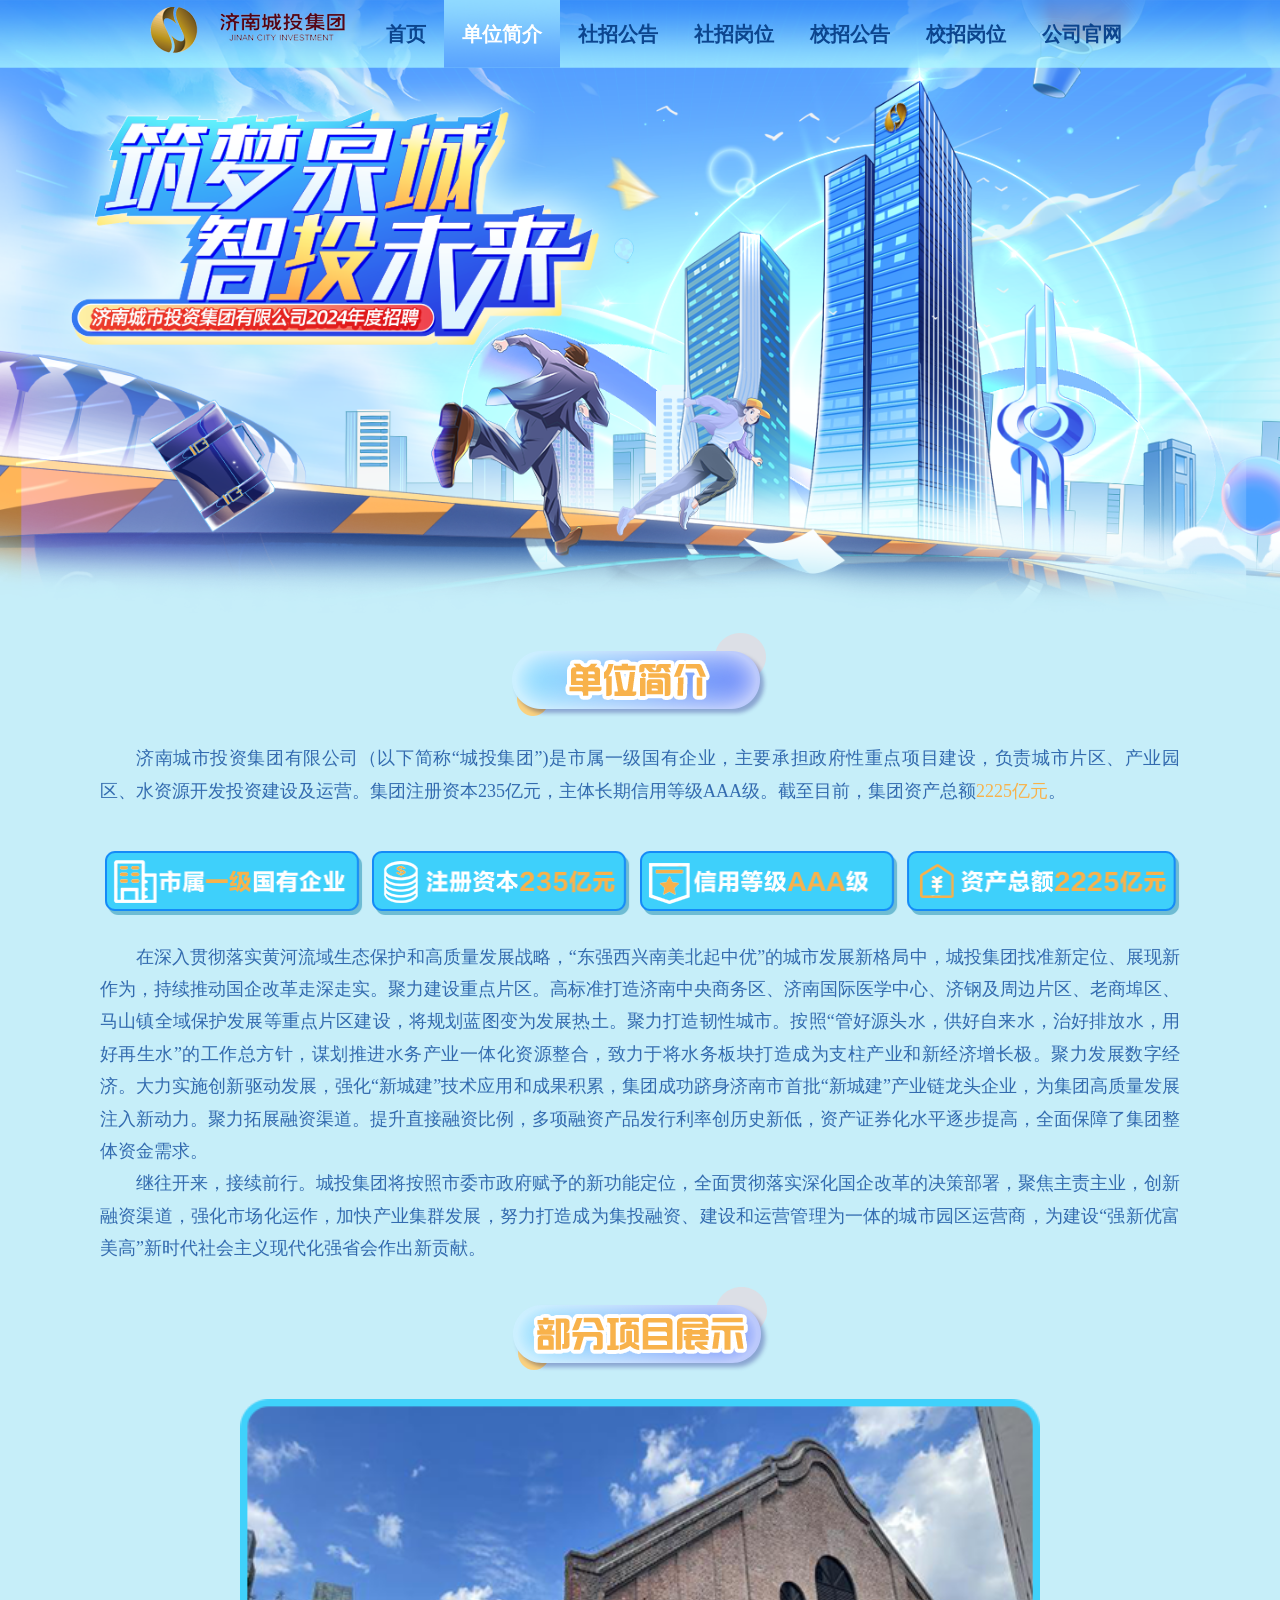
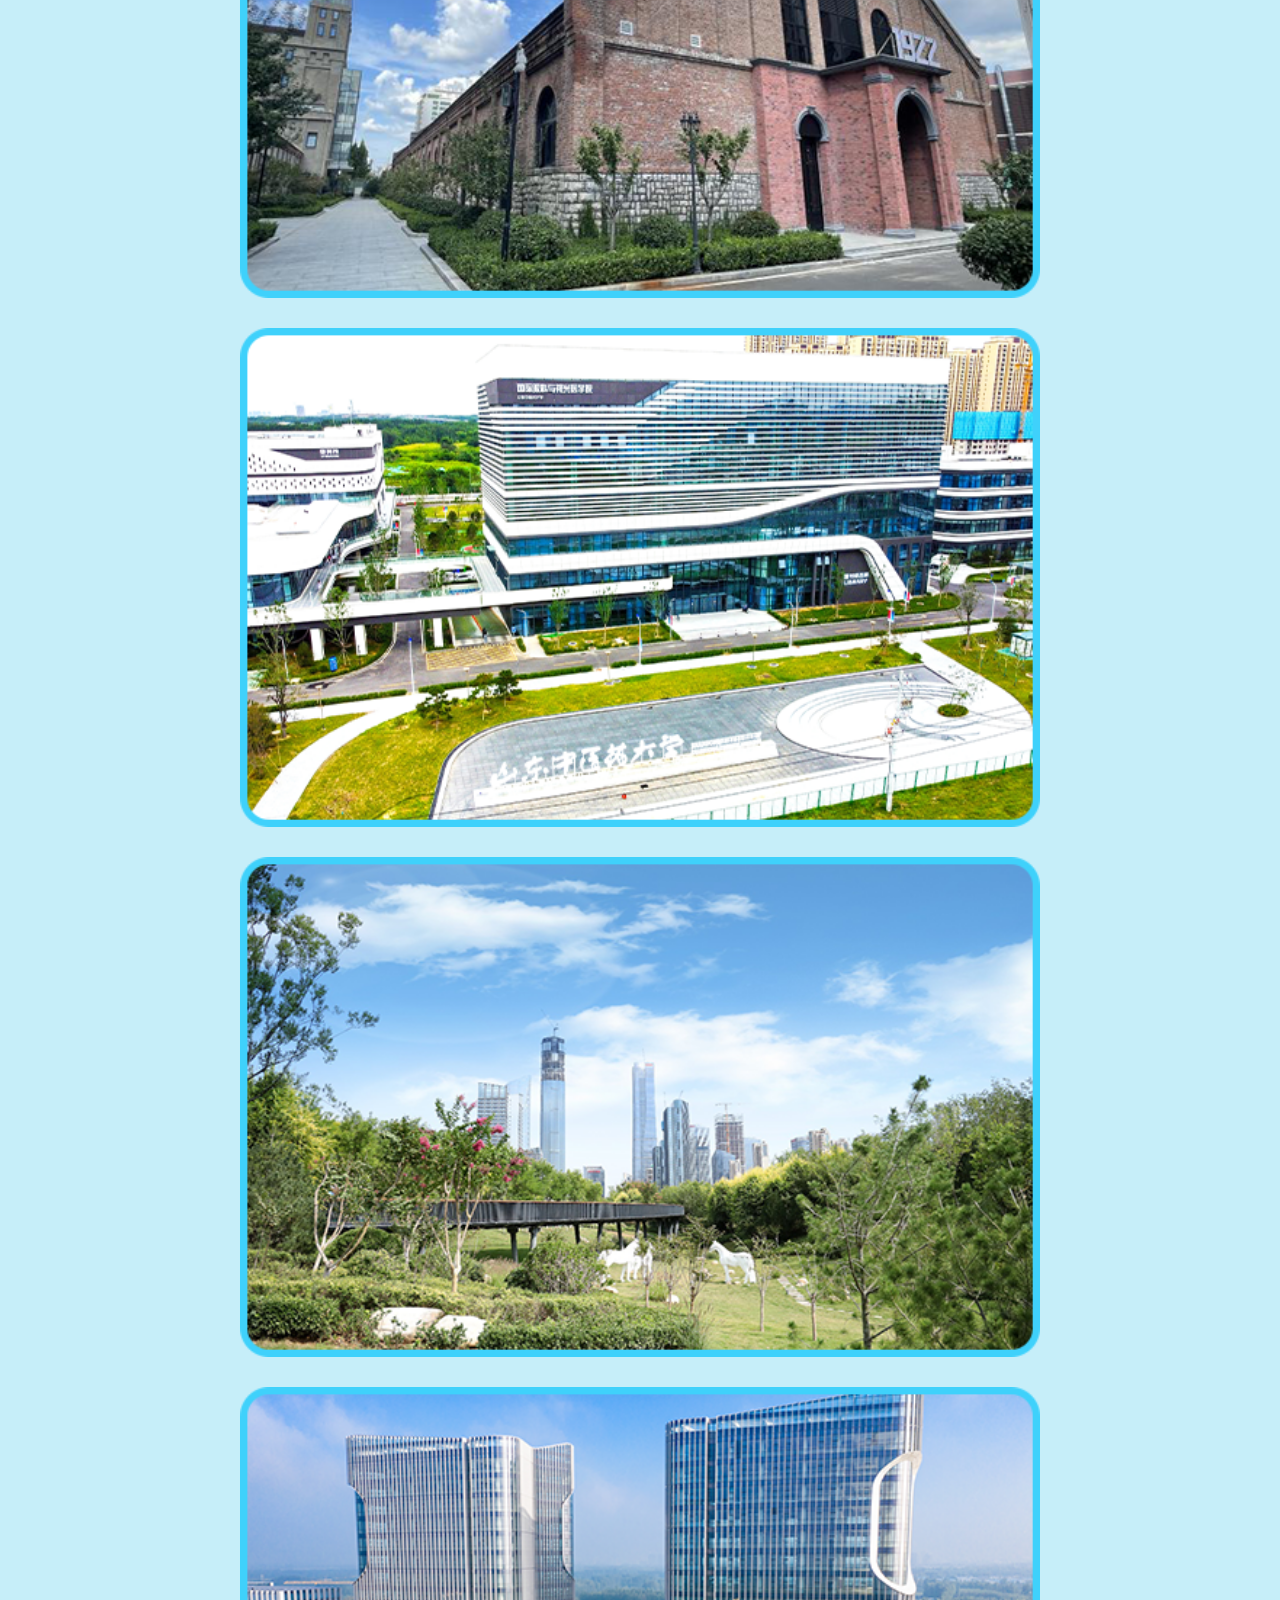
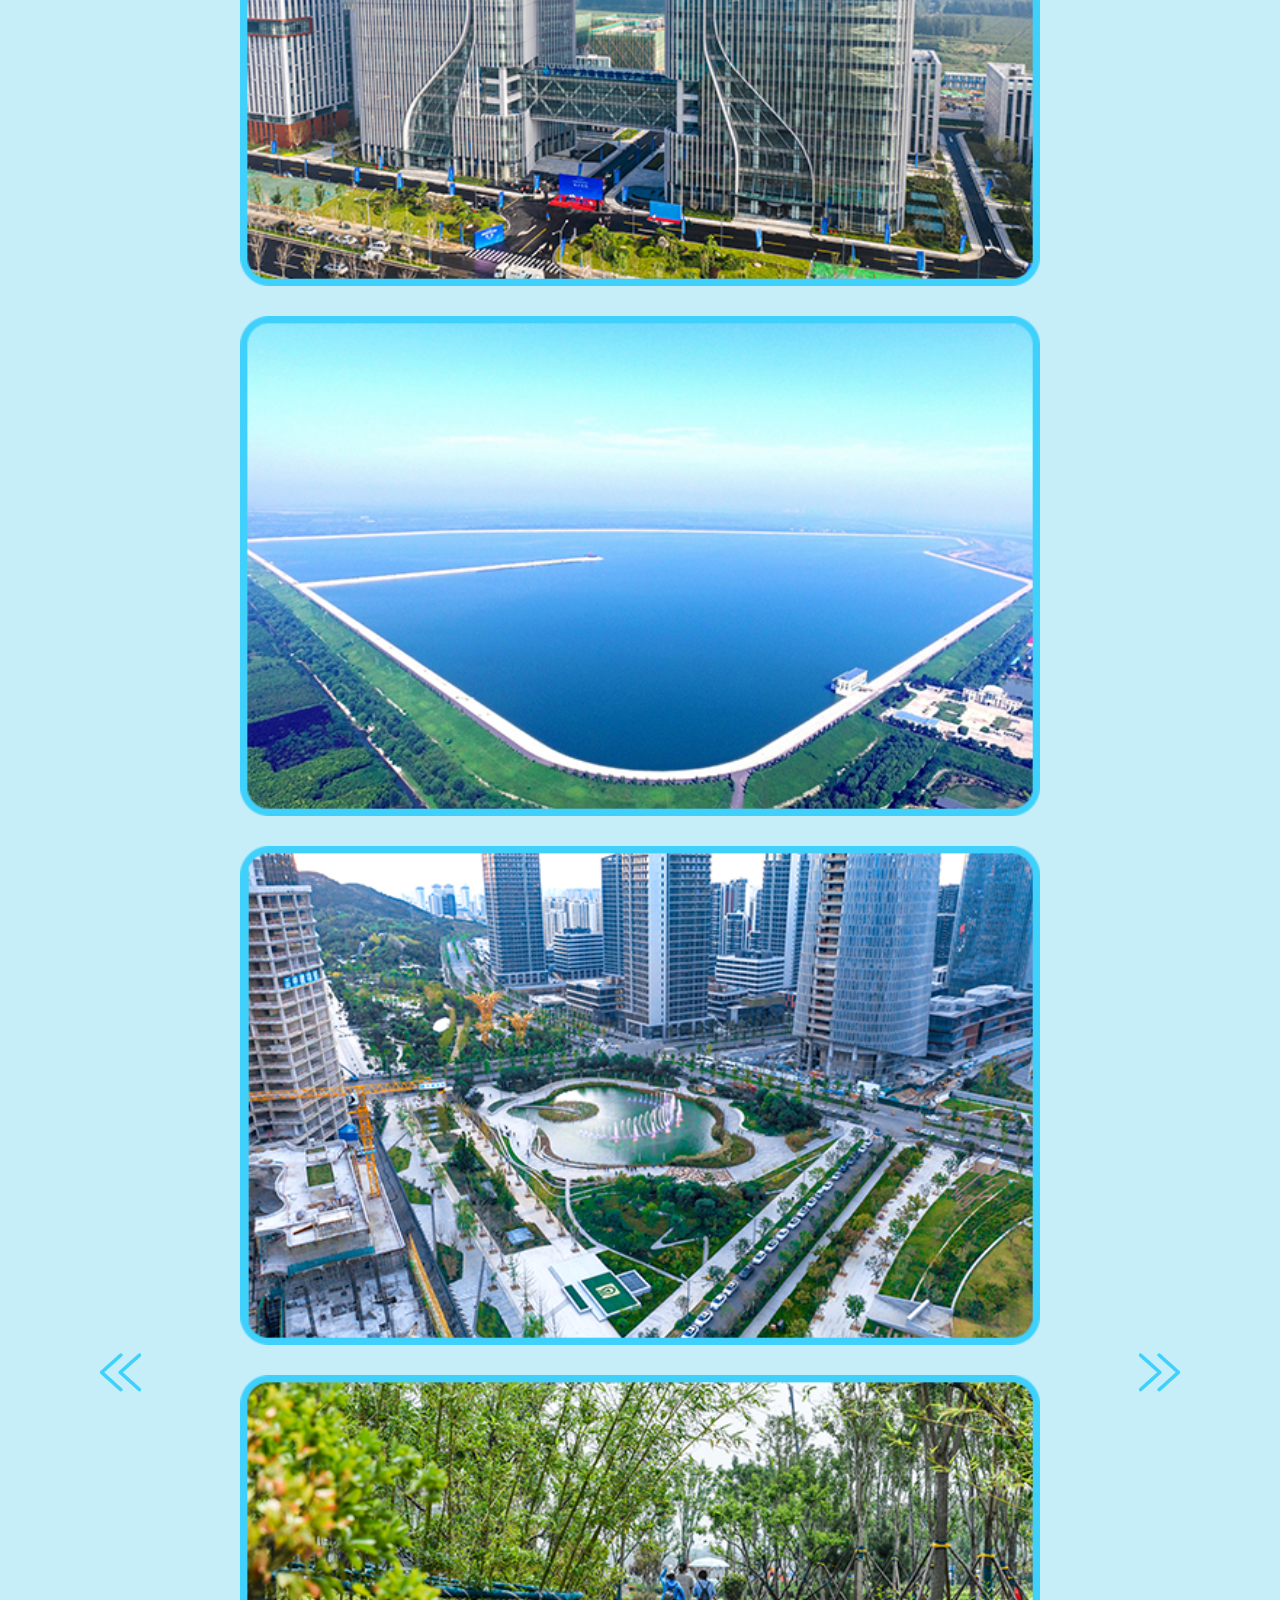
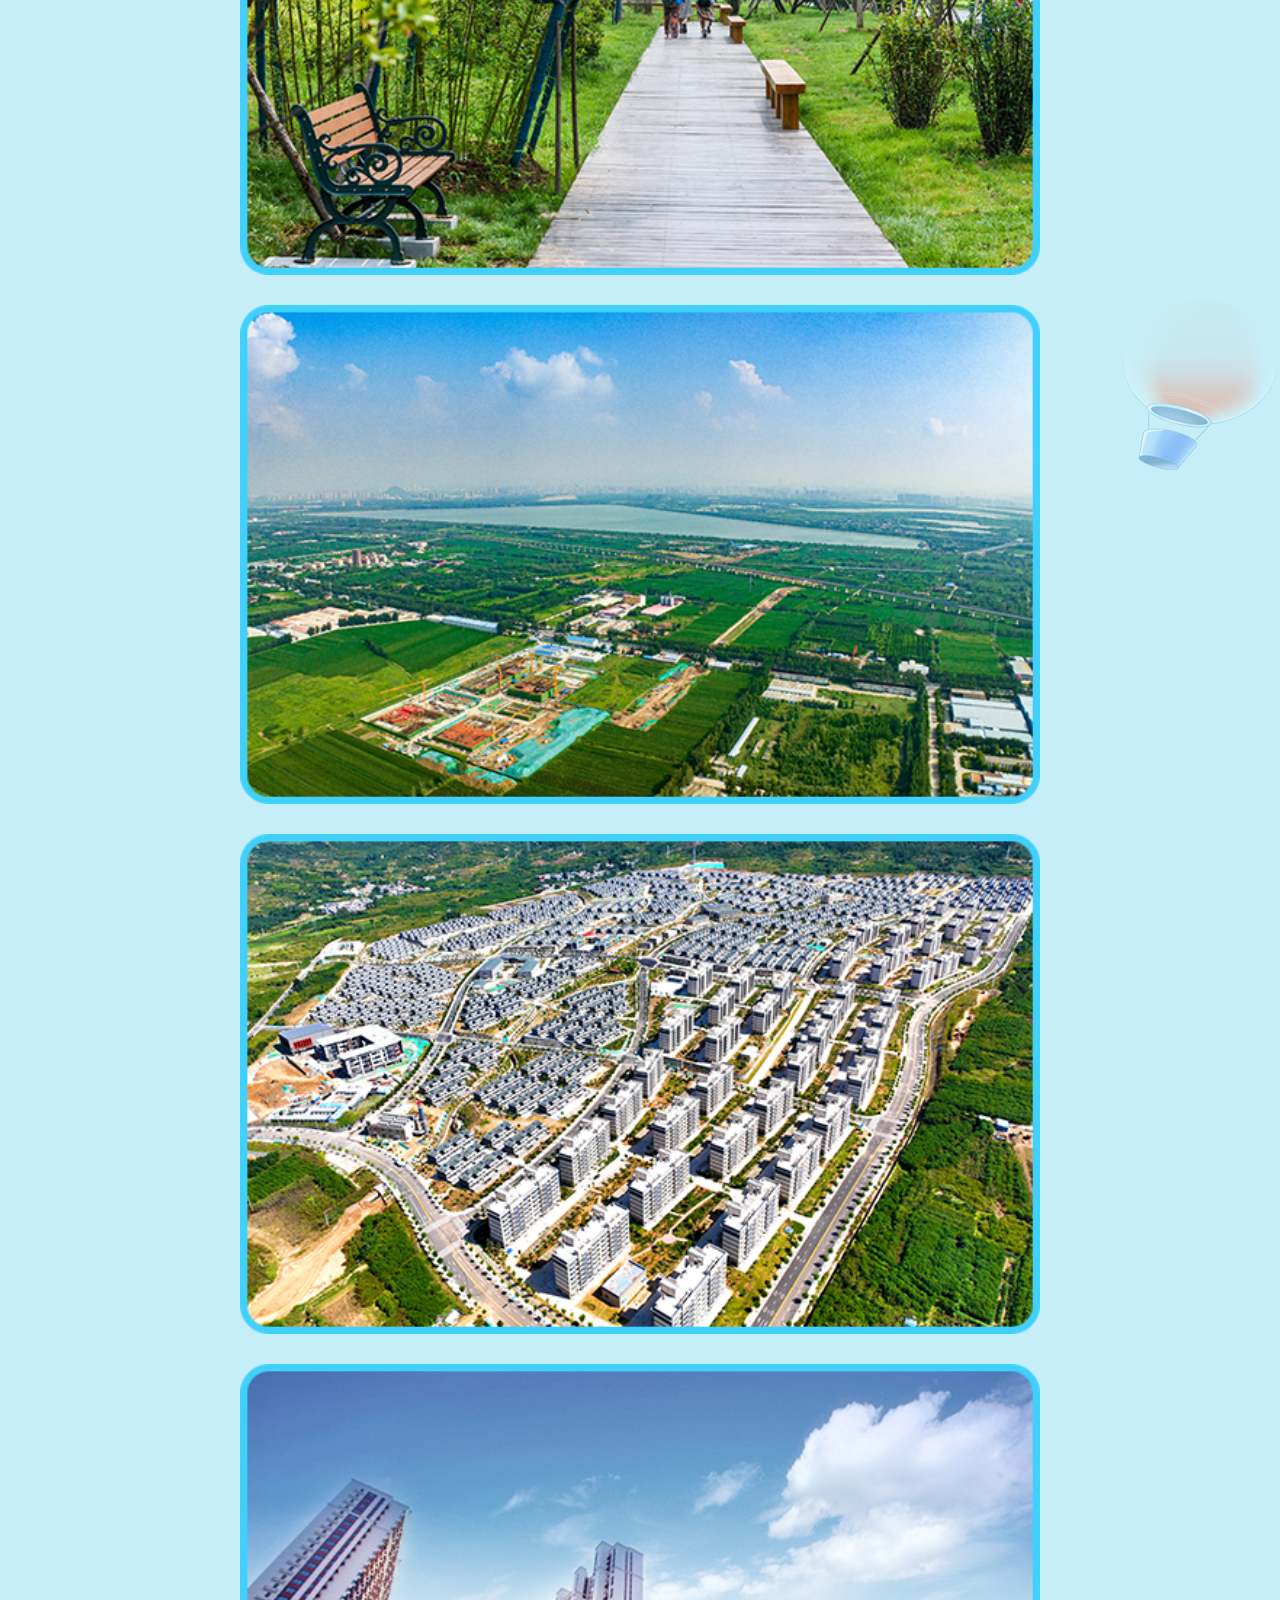
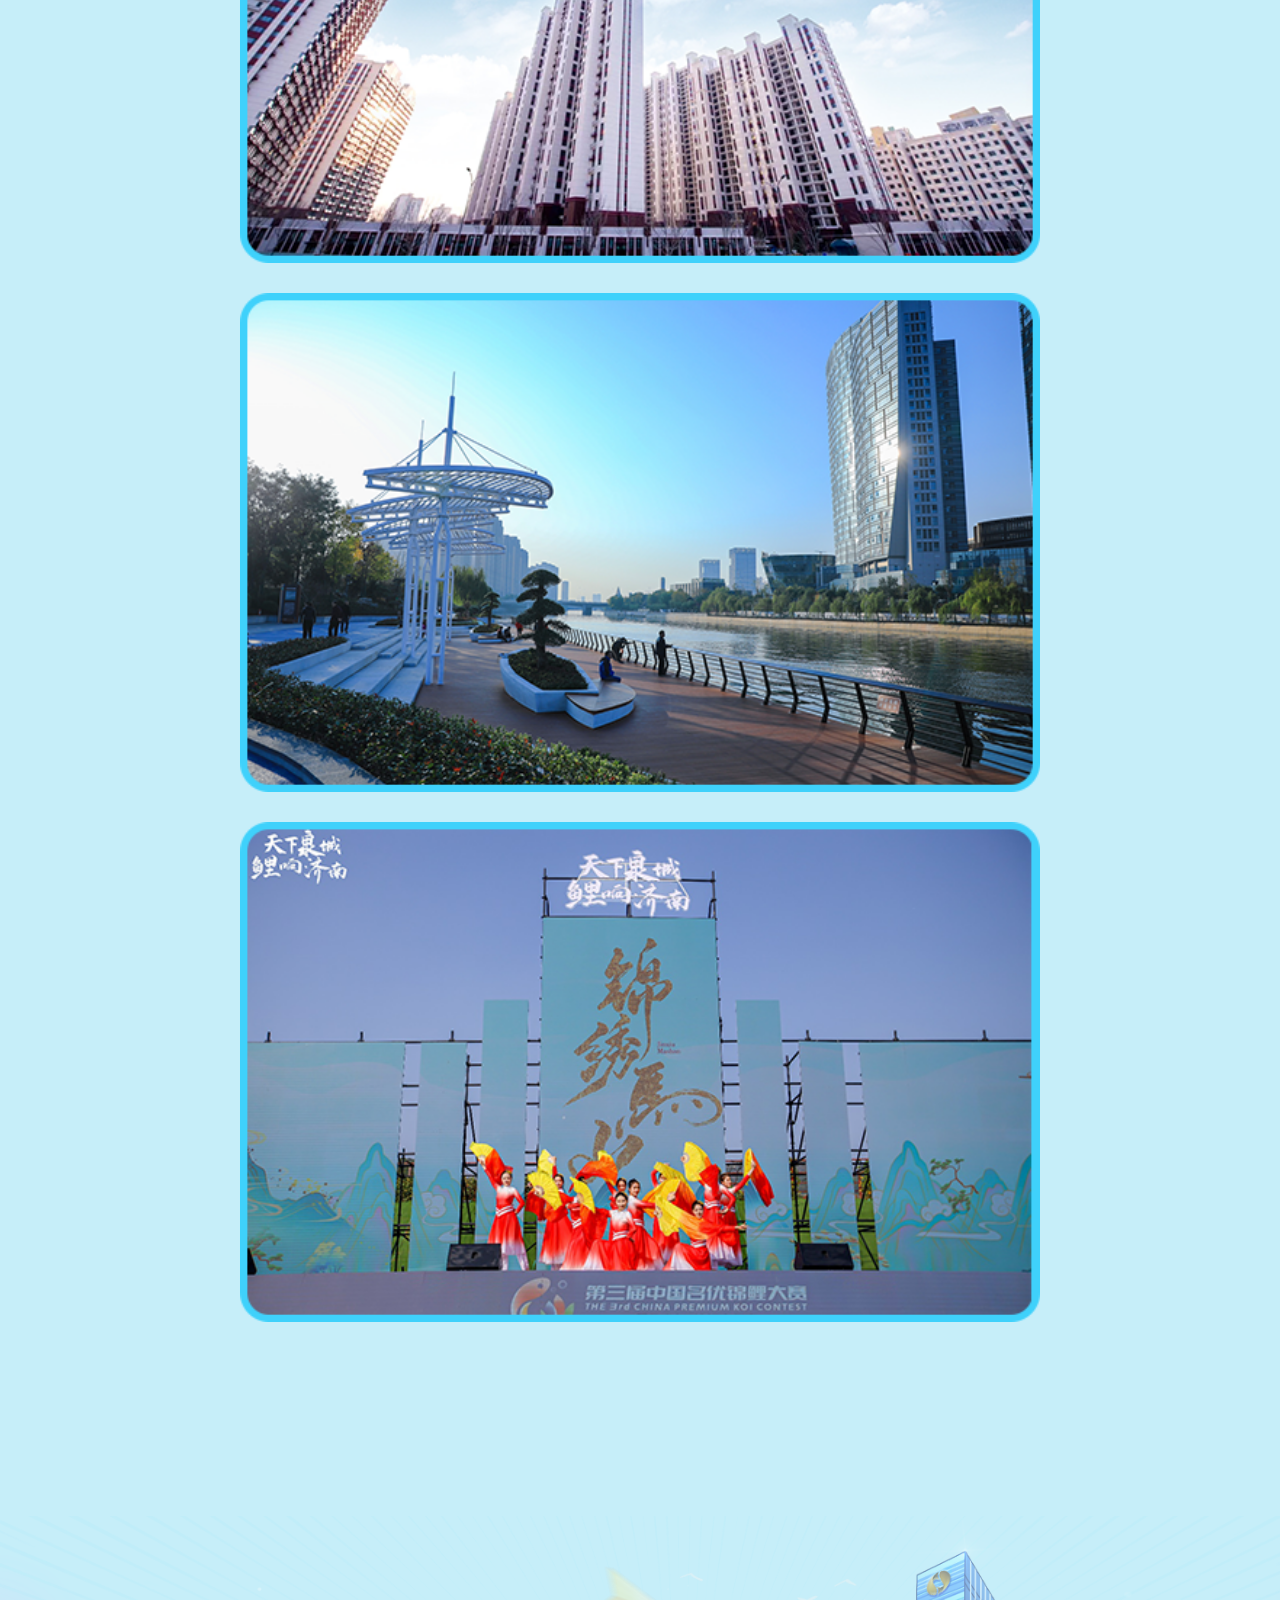
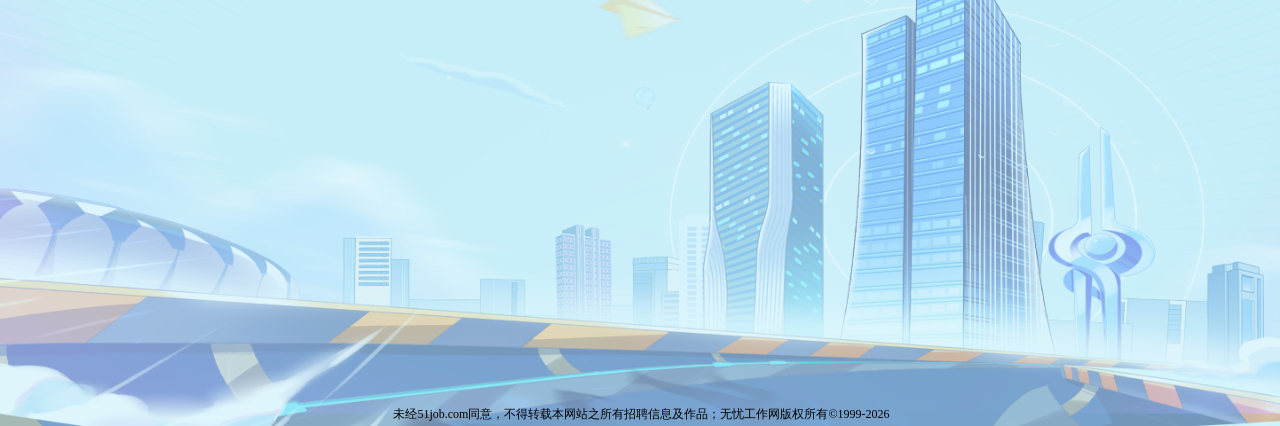
==== about.html @ ad7e69d6 "初始化" ====
<!DOCTYPE html>
<html>

<head>
  <title>济南城市投资集团有限公司</title>
  <meta content="济南城市投资集团有限公司校园招聘，前程无忧为您提供最新招聘职位，校园招聘信息，面试技巧等。帮助您顺利踏入济南城市投资集团有限公司的大门，开启一段崭新的职业生涯。" name="description" />
  <meta content="济南城市投资集团有限公司招聘,济南城市投资集团有限公司招聘信息,济南城市投资集团有限公司校园招聘" name="keywords" />
  <meta http-equiv="Content-Type" content="text/html; charset=utf-8" />
  <meta name="viewport"
    content="width=device-width, user-scalable=no, initial-scale=1.0, maximum-scale=1.0, minimum-scale=1.0" />
  <meta http-equiv="Cache-Control" content="no-cache, no-store, must-revalidate" />
  <meta http-equiv="Pragma" content="no-cache" />
  <meta http-equiv="Expires" content="0" />
  <meta name="viewport" content="width=1280">
  <meta name="format-detection" content="telephone=no">
  <meta http-equiv="X-UA-Compatible" content="IE=edge" />
  <meta http-equiv="cache-control" content="no-cache">
  <meta name="robots" content="all" />
  <!--相对路径代码 -->
  <link href="css/reset.min.css" rel="stylesheet" type="text/css">
  <link href="css/style.css" rel="stylesheet" type="text/css">
  <!--swiper轮播-->
  <link rel='stylesheet' href='https://campus.51job.com/51job-ideal-cdn/swiper/2022d5d2d0/swiper.min.css'>
  <!--swiper轮播-->
  <script src="https://res.wx.qq.com/open/js/jweixin-1.6.0.js"></script>
  <script type='text/javascript' src='https://campus.51job.com/51job-ideal-cdn/ienv/2022d1d1d5/ienv.min.js'></script>
  <script type='text/javascript' src='https://campus.51job.com/51job-ideal-cdn/jquery/2022d1d12d4/jquery.min.js'>
  </script>
</head>
<script>
  var sId = "8c458fc1ed9bb89c1cd16889cb7e7e68";
  show = document.createElement("script");
  show.src = "//analysis.51job.com/show.js?" + sId;
  var headElement = document.getElementsByTagName("head")[0];
  headElement.appendChild(show);
 </script>
                 
<body>
  <div id="wrap">
    <!--头部区域-->
    <div class="header">
      <div class="top">
        <!-- logo -->
        <div class="logo">
          <img src="images/logo1.png" alt="" />
        </div>
        <!-- logo end -->
        <!-- nav1 -->
        <ul class="nav1">
          <li><a href="index.html" forCheck="nav" >首页</a></li>
          <li><a href="about.html" forCheck="nav" class="on">单位简介</a></li>
          <li><a href="notice1.html" forCheck="nav">社招公告</a></li>
          <li><a href="job1.html" forCheck="nav">社招岗位</a></li>
          <li><a href="notice.html" forCheck="nav">校招公告</a></li>
          <li><a href="job.html" forCheck="nav">校招岗位</a></li>
          <li><a href="#http://www.cjt1996.com/" forCheck="nav">公司官网</a></li>
        </ul>
        <!-- nav1 end -->
      </div>
    </div>
    <!--头部区域end-->
    <!-- banner -->
    <div class="banner">
      <img src="images/banner.png" alt="" />
    </div>
    <!-- banner end -->

    <!-- 主体区域 -->
    <div class="main">
      <img src="./images/i1.png" alt="" class="icon">
      <div class="w">
        <div class="title"><img src="./images/t1.png" alt=""></div>
        <div class="txt">
          <p>
            济南城市投资集团有限公司（以下简称“城投集团”)是市属一级国有企业，主要承担政府性重点项目建设，负责城市片区、产业园区、水资源开发投资建设及运营。集团注册资本235亿元，主体长期信用等级AAA级。截至目前，集团资产总额<span>2225亿元</span>。
          </p>
          <div class="img"><img src="./images/img.png" alt=""></div>
          <p>
            在深入贯彻落实黄河流域生态保护和高质量发展战略，“东强西兴南美北起中优”的城市发展新格局中，城投集团找准新定位、展现新作为，持续推动国企改革走深走实。聚力建设重点片区。高标准打造济南中央商务区、济南国际医学中心、济钢及周边片区、老商埠区、马山镇全域保护发展等重点片区建设，将规划蓝图变为发展热土。聚力打造韧性城市。按照“管好源头水，供好自来水，治好排放水，用好再生水”的工作总方针，谋划推进水务产业一体化资源整合，致力于将水务板块打造成为支柱产业和新经济增长极。聚力发展数字经济。大力实施创新驱动发展，强化“新城建”技术应用和成果积累，集团成功跻身济南市首批“新城建”产业链龙头企业，为集团高质量发展注入新动力。聚力拓展融资渠道。提升直接融资比例，多项融资产品发行利率创历史新低，资产证券化水平逐步提高，全面保障了集团整体资金需求。
          </p>
          <p>
            继往开来，接续前行。城投集团将按照市委市政府赋予的新功能定位，全面贯彻落实深化国企改革的决策部署，聚焦主责主业，创新融资渠道，强化市场化运作，加快产业集群发展，努力打造成为集投融资、建设和运营管理为一体的城市园区运营商，为建设“强新优富美高”新时代社会主义现代化强省会作出新贡献。
          </p>
        </div>
        <div class="title"><img src="./images/t2.png" alt=""></div>
        <div class="swiperbox">
          <div class="swiper">
            <div class="swiper-wrapper">
              <div class="swiper-slide"><img src="./images/lu/1.png" alt=""></div>
              <div class="swiper-slide"><img src="./images/lu/2.png" alt=""></div>
              <div class="swiper-slide"><img src="./images/lu/3.png" alt=""></div>
              <div class="swiper-slide"><img src="./images/lu/4.png" alt=""></div>
              <div class="swiper-slide"><img src="./images/lu/5.png" alt=""></div>
              <div class="swiper-slide"><img src="./images/lu/6.png" alt=""></div>
              <div class="swiper-slide"><img src="./images/lu/7.png" alt=""></div>
              <div class="swiper-slide"><img src="./images/lu/8.png" alt=""></div>
              <div class="swiper-slide"><img src="./images/lu/9.png" alt=""></div>
              <div class="swiper-slide"><img src="./images/lu/10.png" alt=""></div>
              <div class="swiper-slide"><img src="./images/lu/11.png" alt=""></div>
              <div class="swiper-slide"><img src="./images/lu/12.png" alt=""></div>
            </div>
            
          </div>
            <div class="prev"><img src="./images/prev.png" alt=""></div><!--左箭头。如果放置在swiper外面，需要自定义样式。-->
            <div class="next"><img src="./images/next.png" alt=""></div><!--右箭头。如果放置在swiper外面，需要自定义样式。-->
        </div>
    
      </div>
    </div>
    <!-- 主体区域end -->
    <!--版权信息区域-->
    <div class="copyright">&nbsp;未经51job.com同意，不得转载本网站之所有招聘信息及作品；无忧工作网版权所有&copy;1999-<script>
        document.write((new Date()).getFullYear())
      </script>
    </div>
    <!--版权信息区域end-->
  </div>
  <!--职位数据接口-->
  <!--<script type="text/javascript" src="https://js.51jobcdn.com/in/js/2018/coapi/coapi.min.js"></script>-->
  <!--职位数据接口-->
  <!--swiper轮播-->
  <script type='text/javascript' src='https://campus.51job.com/51job-ideal-cdn/swiper/2022d5d2d0/swiper.min.js'>
  </script>
  <!--swiper轮播-->
  <script type="text/javascript" src="js/main.js"></script>
  <script type="text/javascript">
    var mySwiper = new Swiper('.swiper', {
      loop: true,
      autoplay: false,
      navigation: {
        nextEl: '.next',
        prevEl: '.prev',
      },
      effect: 'coverflow',
      slidesPerView: 1.6,
      centeredSlides: true,
      coverflowEffect: {
        rotate: 0,
        stretch: 141,
        depth: 100,
        modifier: 2,
        slideShadows: false
      },

    })
  </script>
</body>

</html>
---- css/style.css ----
/*页面总宽度*/
html,body{
    background: none !important;
}
#wrap{
    width: 100%;
    min-width: 1280px;
    margin: 0 auto;
    font-size: 18px;
    background: rgb(198, 238, 249) url(../images/bg.png) no-repeat bottom center/100%;
    
}
/*主体内容宽度*/
.w{
    width: 1080px;
    margin: 0 auto;
    overflow: hidden;
}
/*头部区域*/
.header{
    width: 100%;
    position: fixed;
    top: 0;
    height: 68px;
    background: url(../images/nav-top.png) no-repeat center center/100% 100%;
    z-index: 99;
}
.top{
    position: absolute;
    z-index: 9;
    top: 0;
    width: 1000px;
    left: 50%;
    transform: translateX(-50%);   
}
.top{
    height: 68px;
    display: flex;
    align-items: center;
    justify-content: space-between;
}
.top .logo{
    cursor: pointer;
}
.top .nav1{
    display: flex;
    height: 100%;
}
.top .nav1 li{
    height: 100%;
}
.top .nav1 li a{
    display: flex;
    justify-content: center;
    align-items: center;
    height: 100%;
    padding: 0 18px;
    font-size: 20px;
    color: #0c458e;
    text-align: center;
    transition: all .3s;
    box-sizing: border-box;
    font-weight: 900;
}
.top .nav1 li a.on, .top .nav1 li a:hover{
    color: #fff;
    background: url(../images/nav.png) no-repeat center center/100% 100%;
}
/*banner*/
.banner img{
    display: block;
    width: 100%;
    vertical-align: bottom;
}

/*main*/
.main{
   min-height: 300px;
   padding-bottom: 650px;
   box-sizing: border-box;
   position: relative;
}
.icon{
    position: absolute;
    right: 0;
    bottom: 40%;
}
/*title*/
.title{
  text-align: center;
  margin: 20px auto;
}
.block {
   display: block;
}
.txt{
    font-size: 18px;
    text-align: justify;
    text-indent: 2em;
    line-height: 1.8em;
    color: #336baf;
    /* font-weight: 100; */
}
.txt p span{
    color: #f8b24b;
}
.txt1{
    font-size: 18px;
    text-align: justify;
    text-indent: 2em;
    line-height: 1.8em;
    color: #767677;
}
.txt1 h2{
    color: #336baf;
}
.txt2{
    /* border-left: 5px solid #3fd1fb; */
    /* height: 400px; */
    /* margin-left: 2em; */
    background: url(../images/x.png) no-repeat center  left 40px/auto 88%;
    text-indent: 0;
    /* margin-bottom: 30px; */
}
.txt2>div{
    display: flex;
    align-items: flex-start;

}
.txt2 .txt-t{
    padding-top: 20px;
    box-sizing: border-box;
    margin-bottom: 20px;
}
.txt2 h1{
    width: 168px;
    height: 47px;
    color: #fff;
    background: url(../images/t-bg.png) no-repeat center center/100% 100%;
    padding-left: 15px;
    box-sizing: border-box;
    margin-bottom: 20px;
    padding-top: 4px;

}
.txt2 h1.on{
    width: 206px;
    background-image: url(../images/t1-bg.png);
}
.txt2 .ic{
    margin-right: 20px;
}
.img{
    margin-top: 40px;
    margin-bottom: 25px;
}
.img img{
    display: block;
    margin: 0 auto;
    max-width: 100%;
}
.jobbox{
    width: 1200px;
    display: flex;
    justify-content: space-between;
}
.job{
    width: 400px;
    /* display: flex; */
    /* flex-wrap: wrap; */
    /* justify-content: space-around; */
    margin-bottom: 70px;
    overflow-y: scroll;
    height: 450px;
}
.job li{
    width: 100%;
    height: 59px;
    margin-bottom: 5px;
    background: url(../images/job.png) no-repeat center center/100% 100%;
    display: flex;
    justify-content: center;
    align-items: center;
    padding-bottom: 9px;
    box-sizing: border-box;
    color: #f8b24b;
    cursor: pointer;
    font-size: 20px;


    text-shadow: 1px 1px 1px white;


}
.job li.on{
    color: #fff;
    
}
.joblist{
    width: 700px;
    margin:  0 auto;
}
.jobs{
    margin-bottom: 10px;
}
.jobtit{
    width: 700px;
    display: flex;
    padding: 0 30px;
    font-size: 20px;
    box-sizing: border-box;
    justify-content: space-between;
    align-items: center;
    color: #fff;
    background: url(../images/jobtit.png) no-repeat center center/100% 100%;
    height: 52px;
    cursor: pointer;
}
.jobinfo{
    background-color: #eaf4f8;
    padding: 0 30px;
    padding-top: 15px;
    box-sizing: border-box;
    font-size: 18px;
    line-height: 1.6em;
    color: #336baf;
    padding-bottom: 10px;
    display: none;
    
}
.jobinfo .jobbtn{
    display: flex;
    justify-content: flex-end;
    margin-top: 60px;
}
.jobinfo .jobbtn img{
    display: block;
    width: 130px;
}
.jobtit span img{
    vertical-align: middle;
    margin-left: 10px;
}
/*版权*/
.copyright{
    margin:0px auto 0;
    width:100%;
    text-align:center;
    color:#000;
    font-size:12px;
    line-height: 2em;
   
}
/*回到顶部*/
#goToTop { position: fixed; right: 20px; z-index: 9000; bottom: 30px; }
#goToTop a { background: none repeat scroll 0 0 #ddd; border: 1px solid #CCCCCC; border-radius: 3px; -webkit-border-radius: 50px; color: #FF9966; font-size: 14px; text-decoration: none; text-shadow: 0 1px 0 #999; -webkit-text-shadow: 0 1px 0 #999; }
#goToTop a{
    padding: 10px;
    display: inline-block;
    letter-spacing: 10px;
    text-align: center;
}
#goToTop a:hover{
    background: none repeat scroll 0 0 #999;
}



/* 轮播图样式开始 */
.swiperbox{
    position: relative;
}
.swiper{
	width: 800px;
	/* height: 300px; */
    margin: 0 auto;
	overflow: hidden;
	--swiper-theme-color: #ff6600;/* 设置Swiper风格 */
    --swiper-navigation-color: #00ff33;/* 单独设置按钮颜色 */
    --swiper-navigation-size: 30px;/* 设置按钮大小 */
}
.swiper .swiper-slide{
	text-align: center;
	font-size: 18px;
	padding-bottom: 30px;
	box-sizing: border-box;
	
  }
.swiper .swiper-slide img{
	  display: block;
	  width: 100%;
	  /* height: 400px; */
	  object-fit: cover;
	  margin: 0 auto;
	  /* max-width: 100%; */
  }
.swiperbox .prev,.swiperbox .next{
    position: absolute;
    top: 50%;
    transform: translateY(-50%);
    cursor: pointer;
}
.swiperbox .prev{
    left: 0;
}
.swiperbox .next{
    right: 0;
}
/* 轮播图样式结束 */
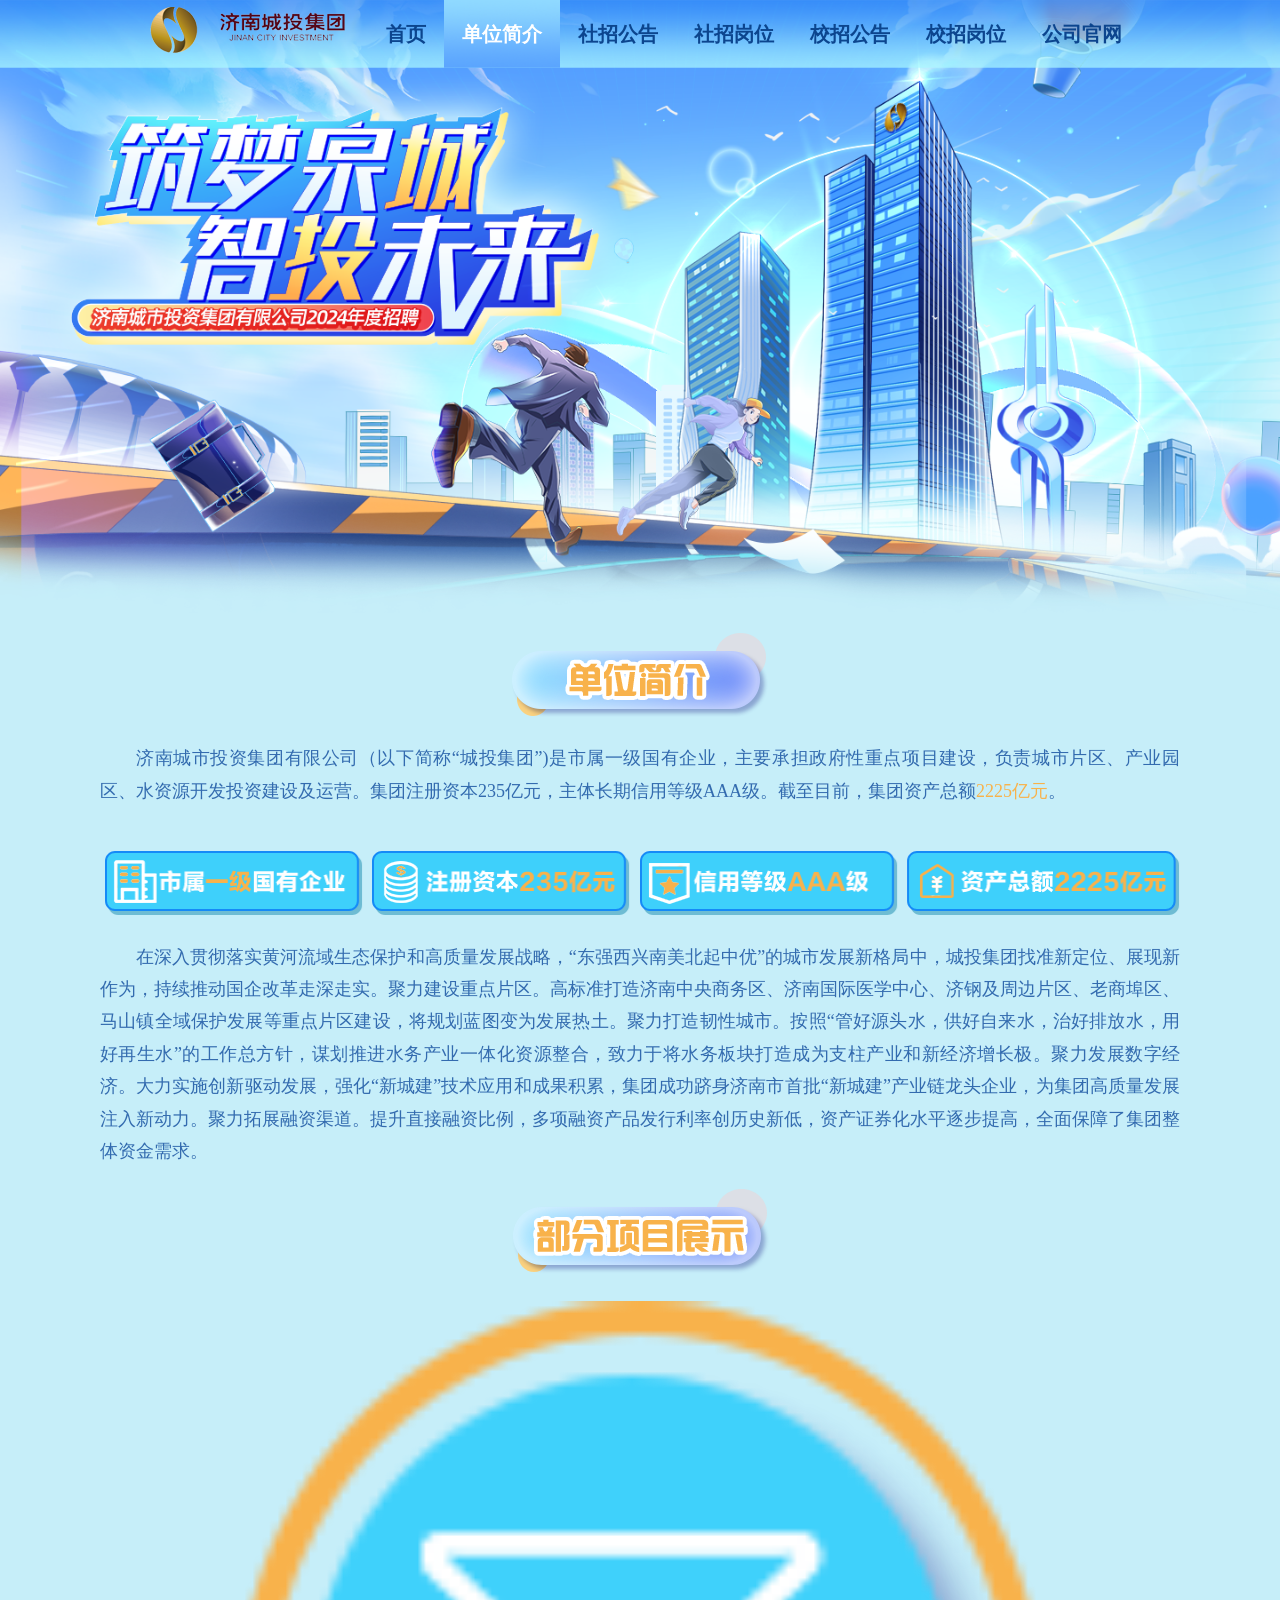
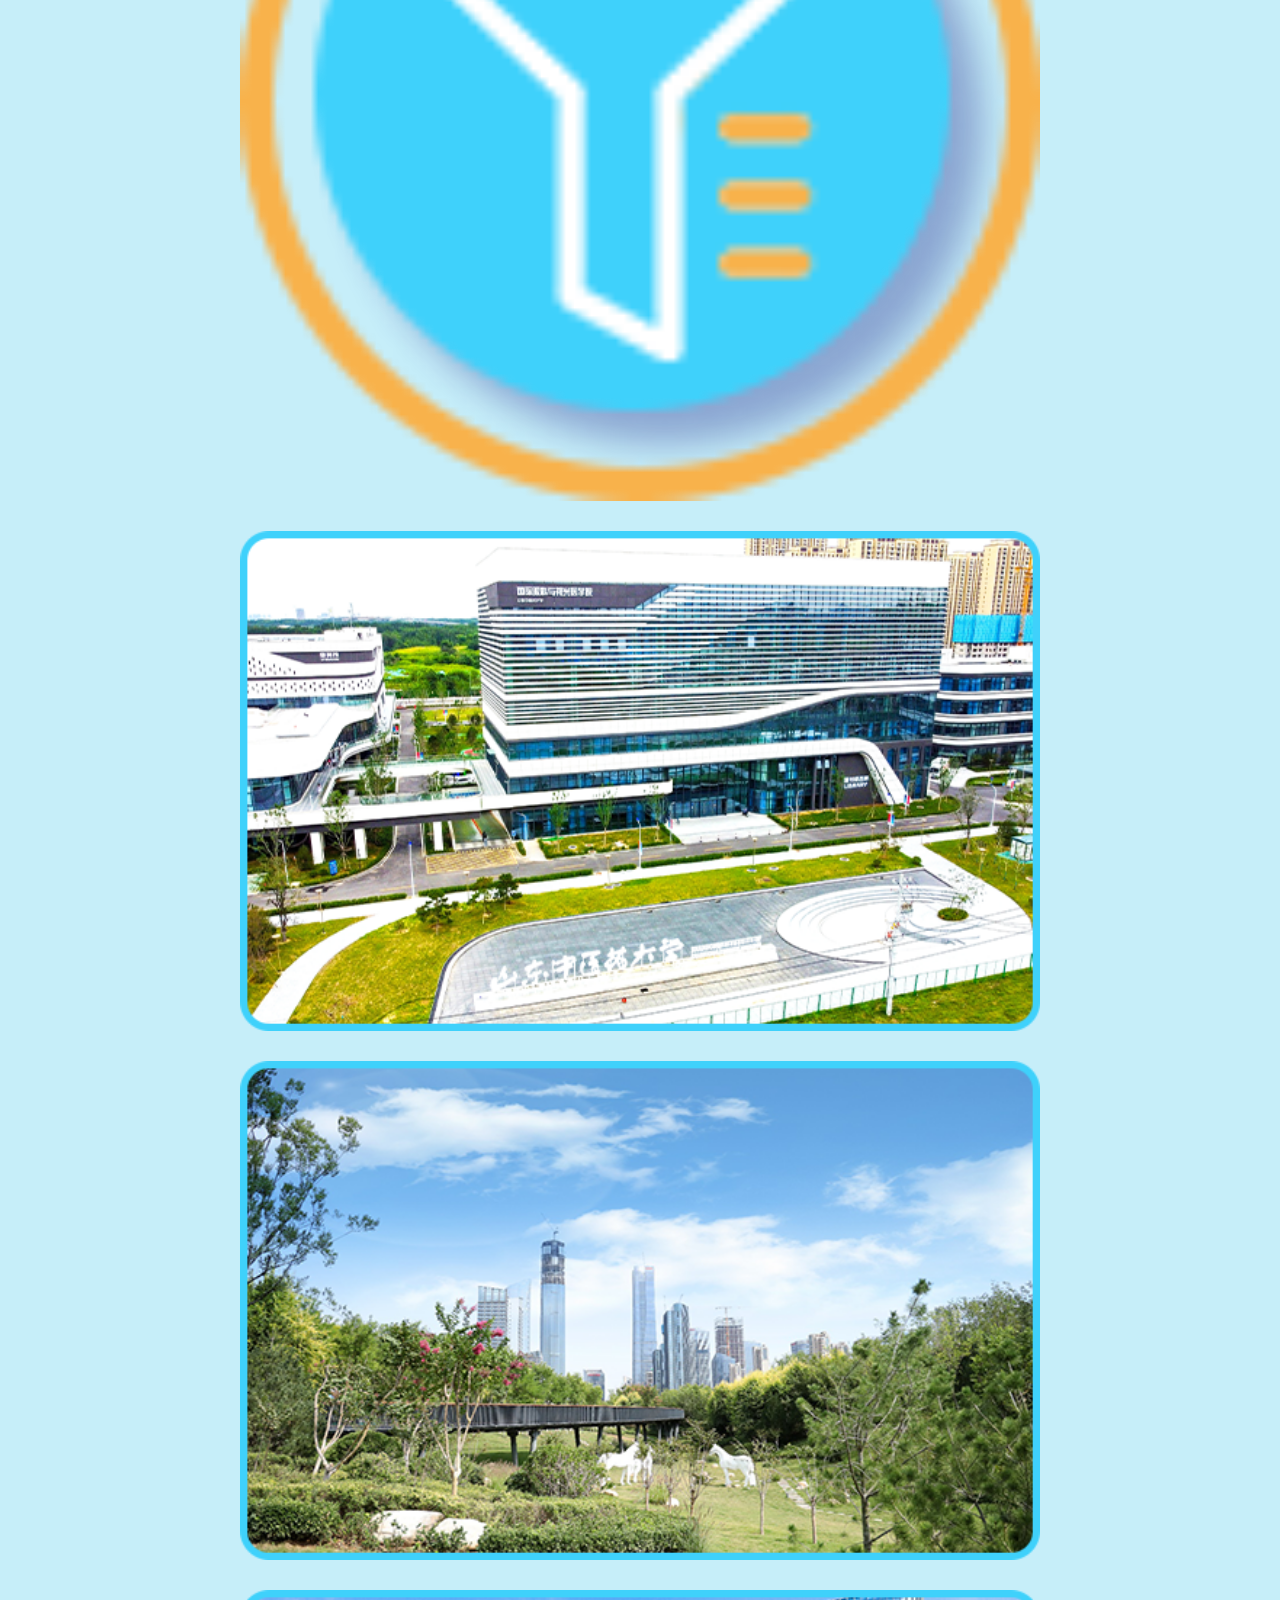
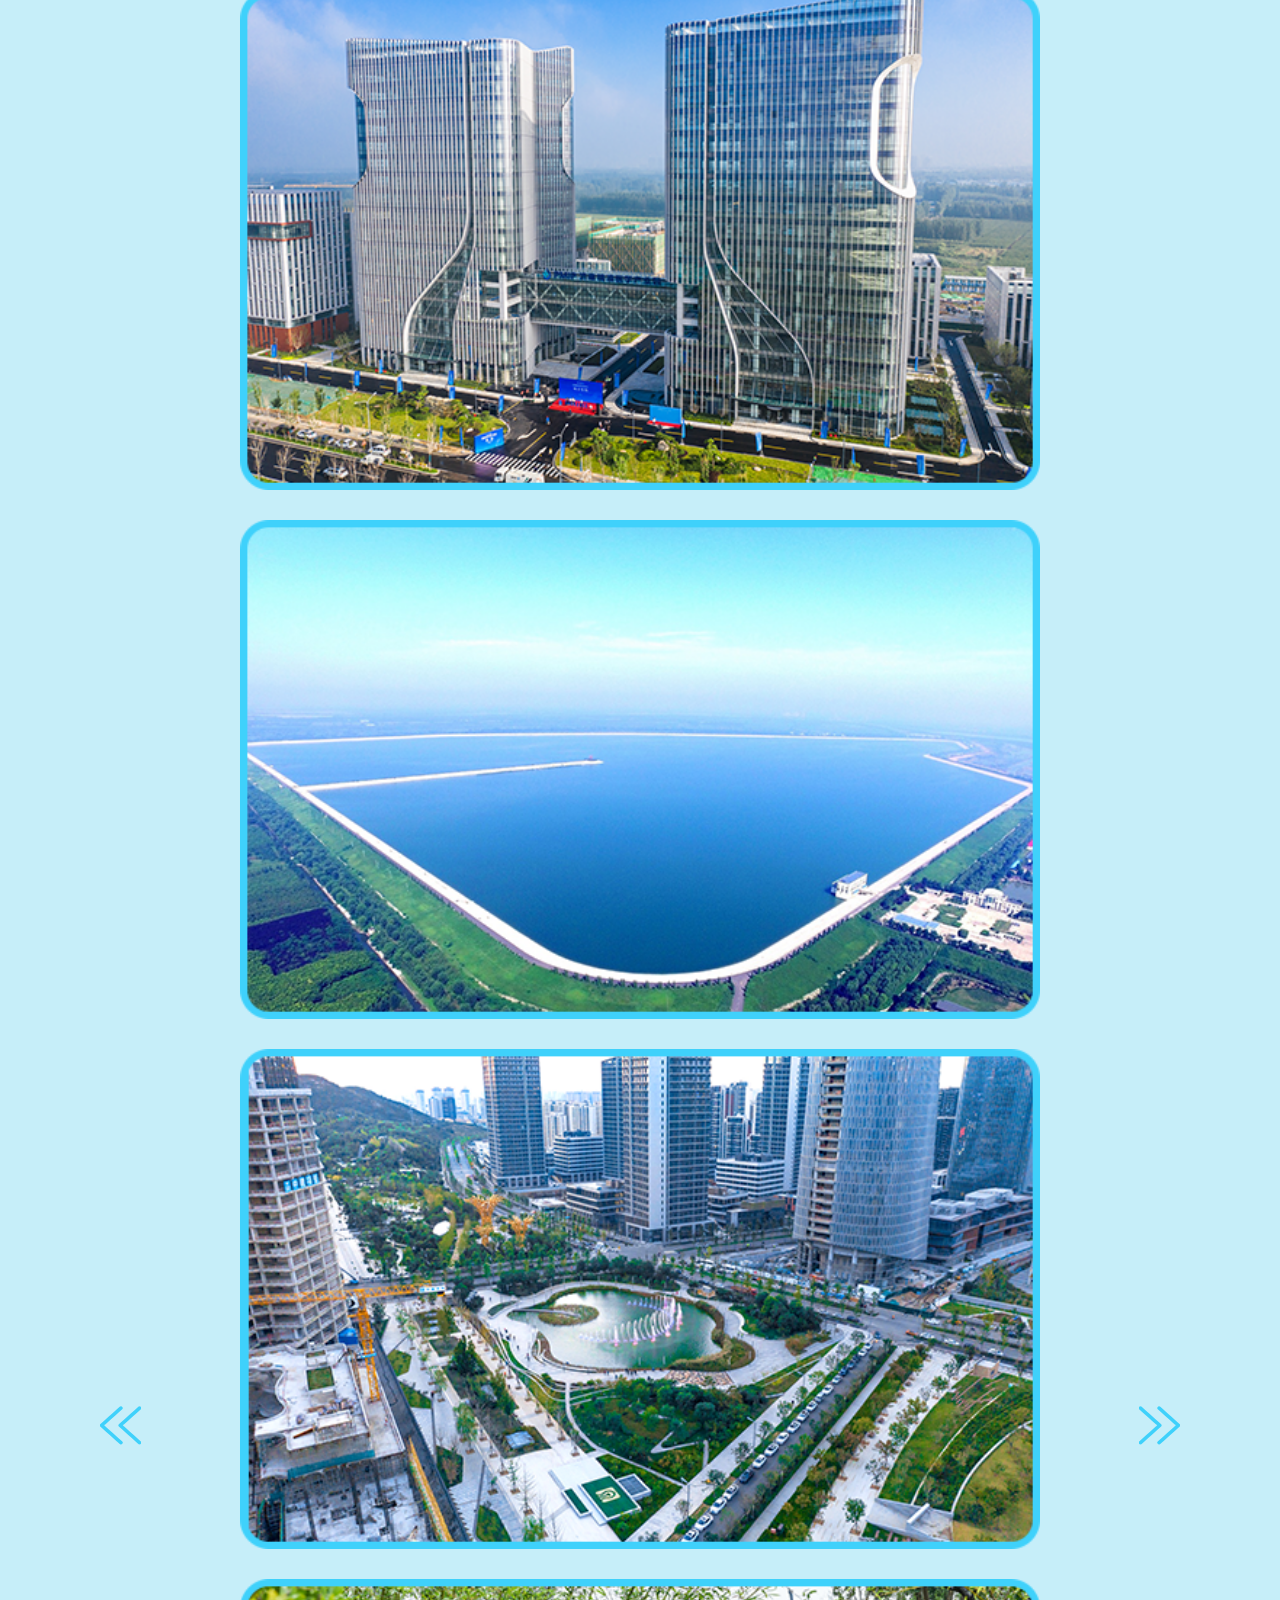
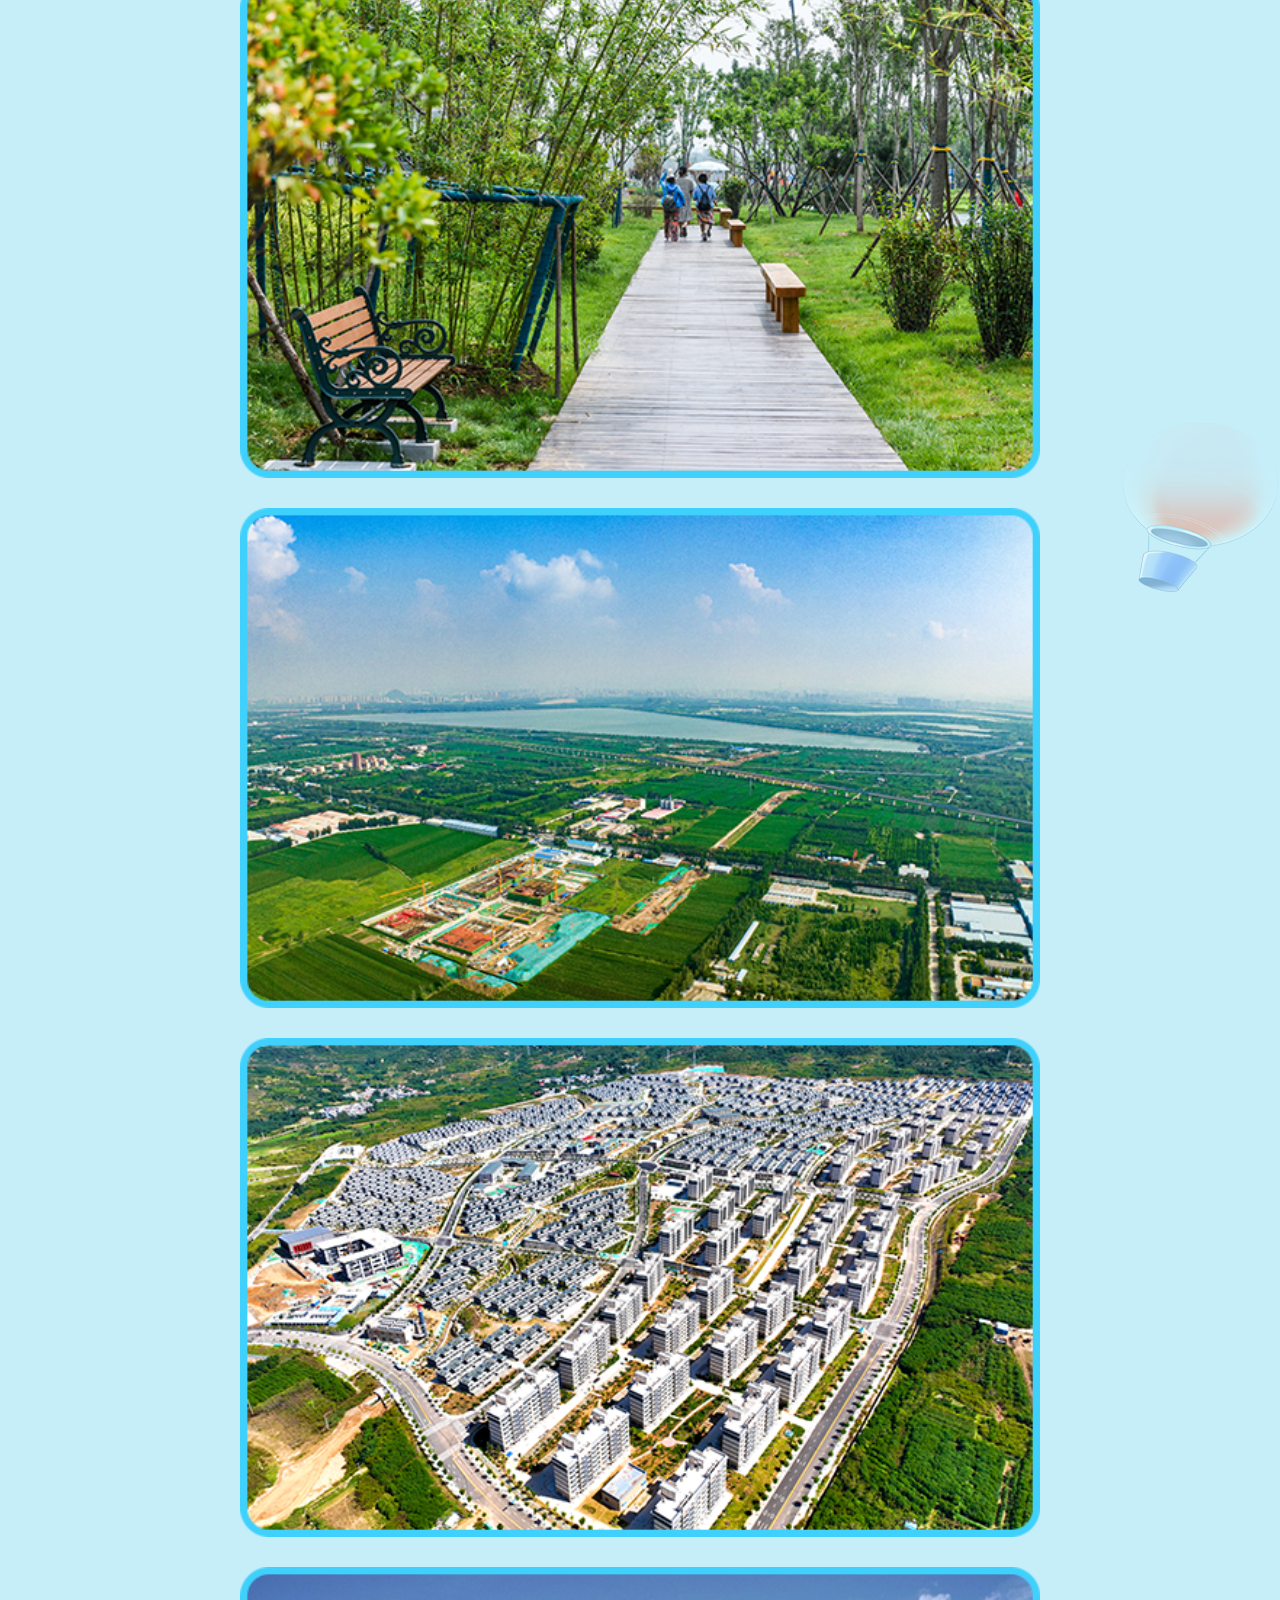
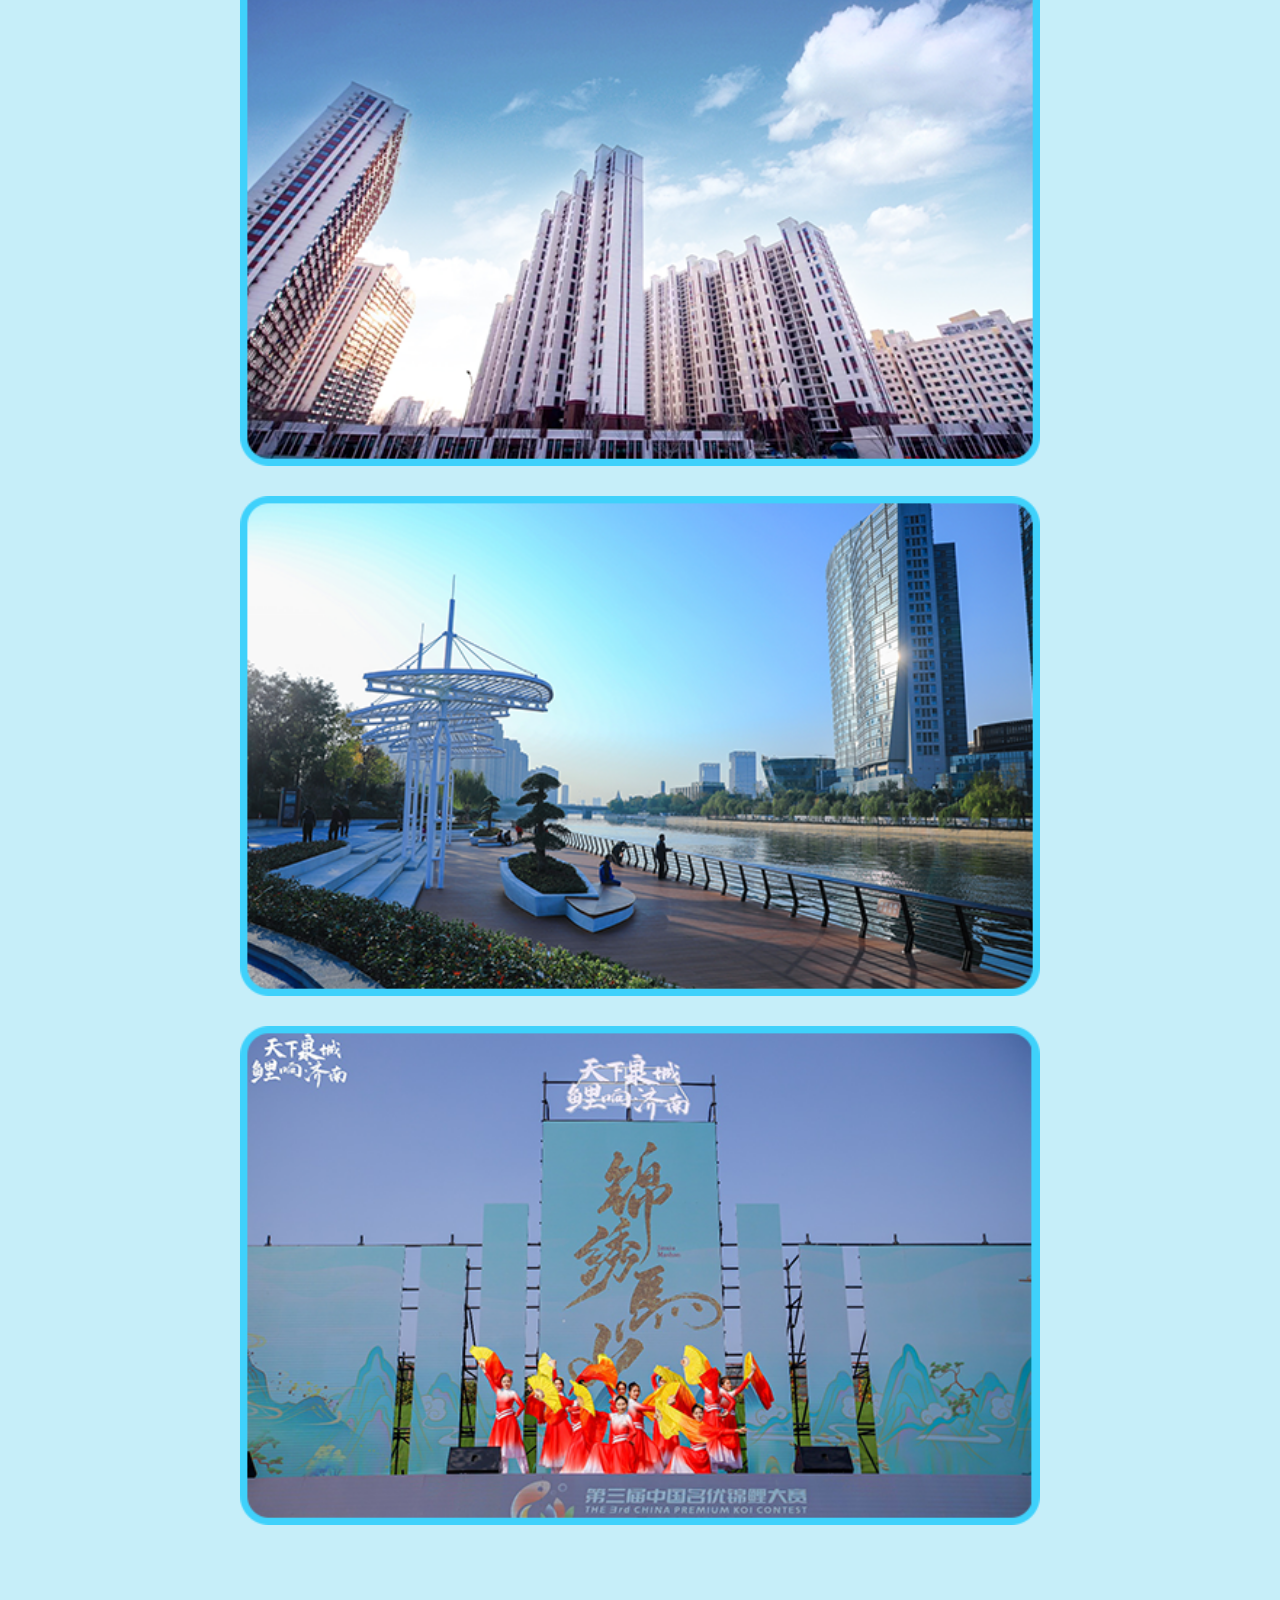
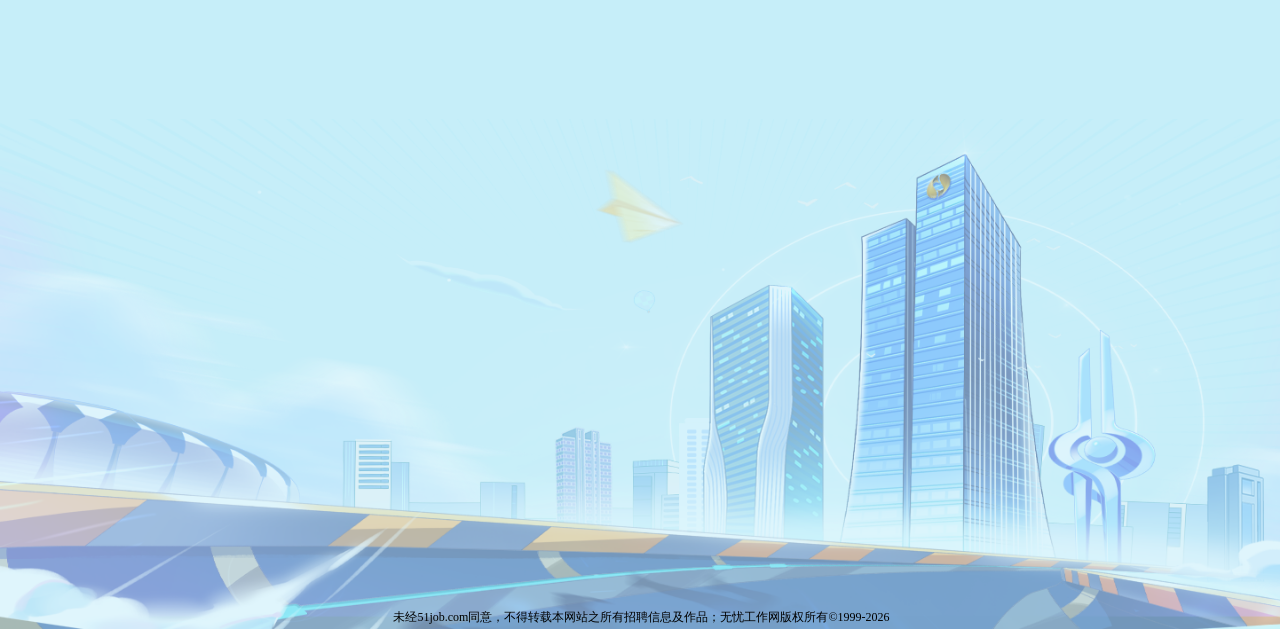
==== commit f25cd7f4: "test" ====
--- a/about.html
+++ b/about.html
@@ -78,15 +78,15 @@
           <p>
             在深入贯彻落实黄河流域生态保护和高质量发展战略，“东强西兴南美北起中优”的城市发展新格局中，城投集团找准新定位、展现新作为，持续推动国企改革走深走实。聚力建设重点片区。高标准打造济南中央商务区、济南国际医学中心、济钢及周边片区、老商埠区、马山镇全域保护发展等重点片区建设，将规划蓝图变为发展热土。聚力打造韧性城市。按照“管好源头水，供好自来水，治好排放水，用好再生水”的工作总方针，谋划推进水务产业一体化资源整合，致力于将水务板块打造成为支柱产业和新经济增长极。聚力发展数字经济。大力实施创新驱动发展，强化“新城建”技术应用和成果积累，集团成功跻身济南市首批“新城建”产业链龙头企业，为集团高质量发展注入新动力。聚力拓展融资渠道。提升直接融资比例，多项融资产品发行利率创历史新低，资产证券化水平逐步提高，全面保障了集团整体资金需求。
           </p>
-          <p>
+          <!-- <p>
             继往开来，接续前行。城投集团将按照市委市政府赋予的新功能定位，全面贯彻落实深化国企改革的决策部署，聚焦主责主业，创新融资渠道，强化市场化运作，加快产业集群发展，努力打造成为集投融资、建设和运营管理为一体的城市园区运营商，为建设“强新优富美高”新时代社会主义现代化强省会作出新贡献。
-          </p>
+          </p> -->
         </div>
         <div class="title"><img src="./images/t2.png" alt=""></div>
         <div class="swiperbox">
           <div class="swiper">
             <div class="swiper-wrapper">
-              <div class="swiper-slide"><img src="./images/lu/1.png" alt=""></div>
+              <div class="swiper-slide"><img src="./images/a1.png" alt=""></div>
               <div class="swiper-slide"><img src="./images/lu/2.png" alt=""></div>
               <div class="swiper-slide"><img src="./images/lu/3.png" alt=""></div>
               <div class="swiper-slide"><img src="./images/lu/4.png" alt=""></div>
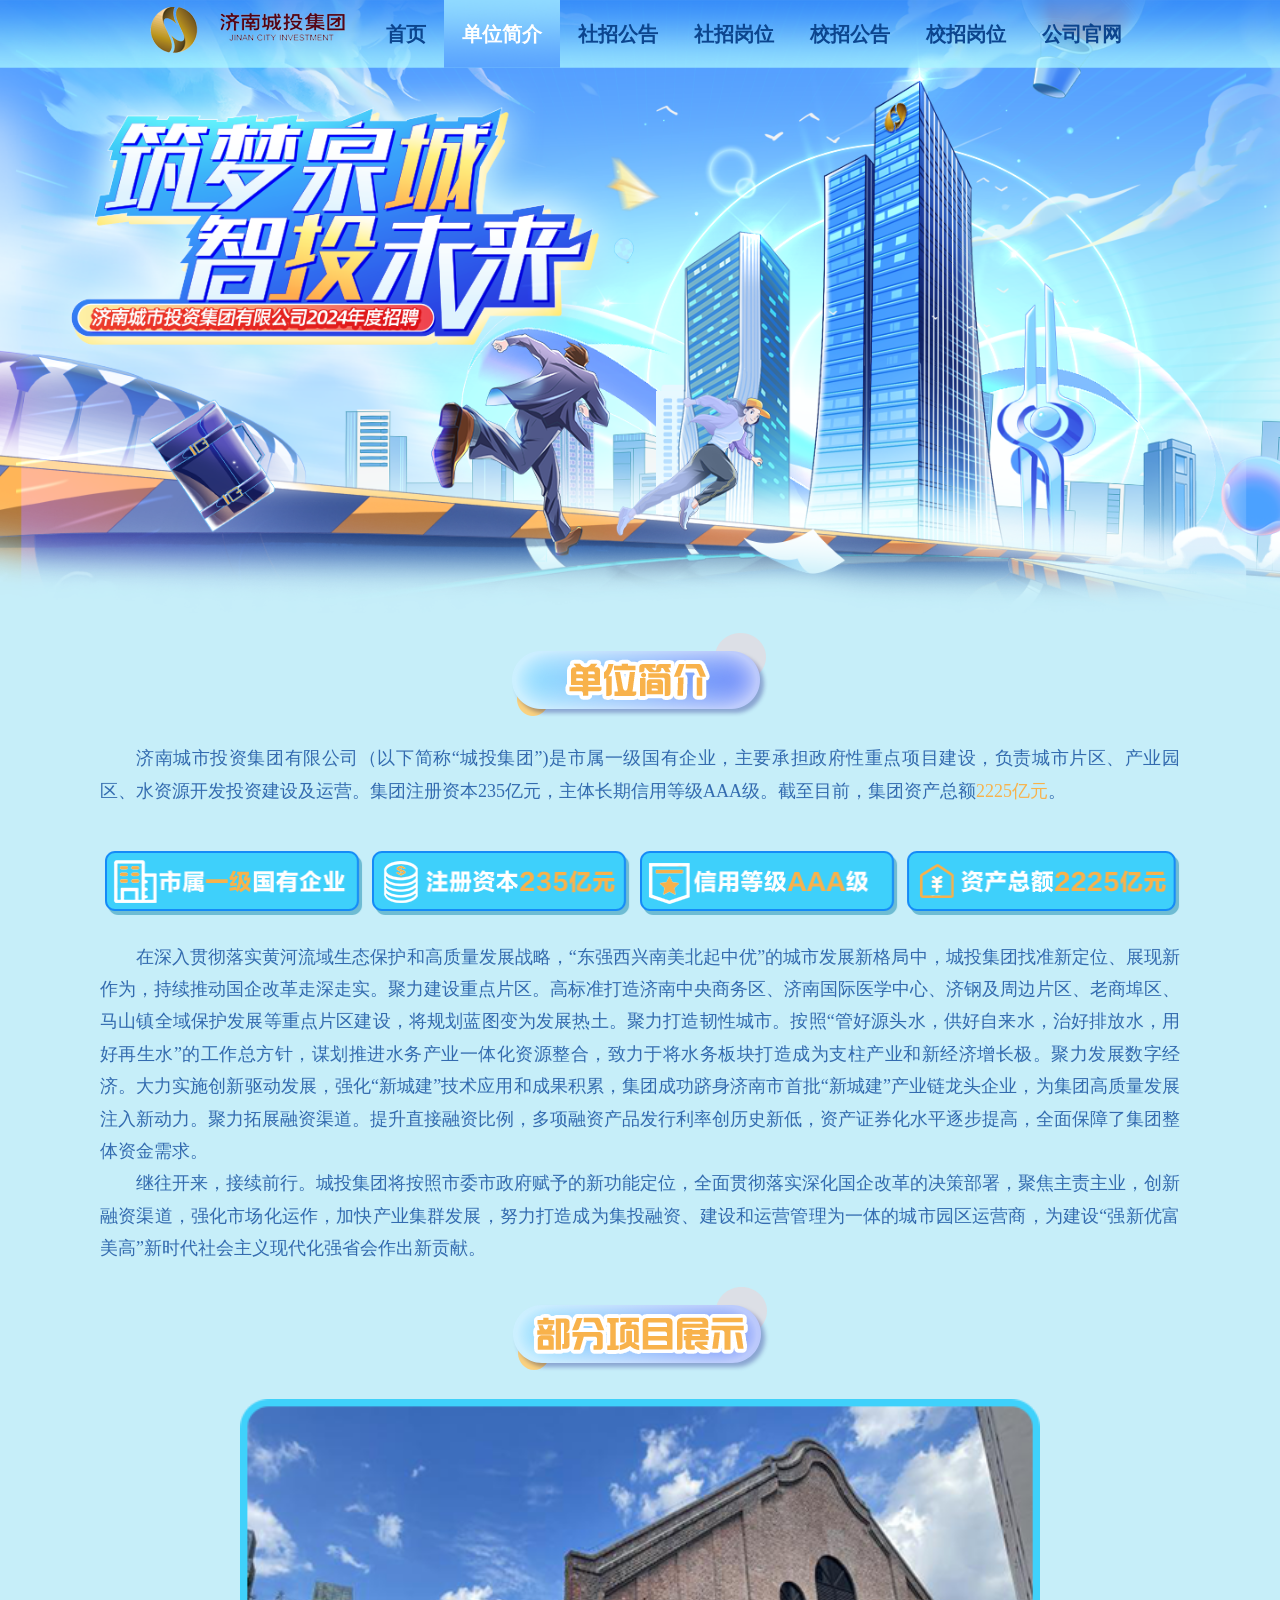
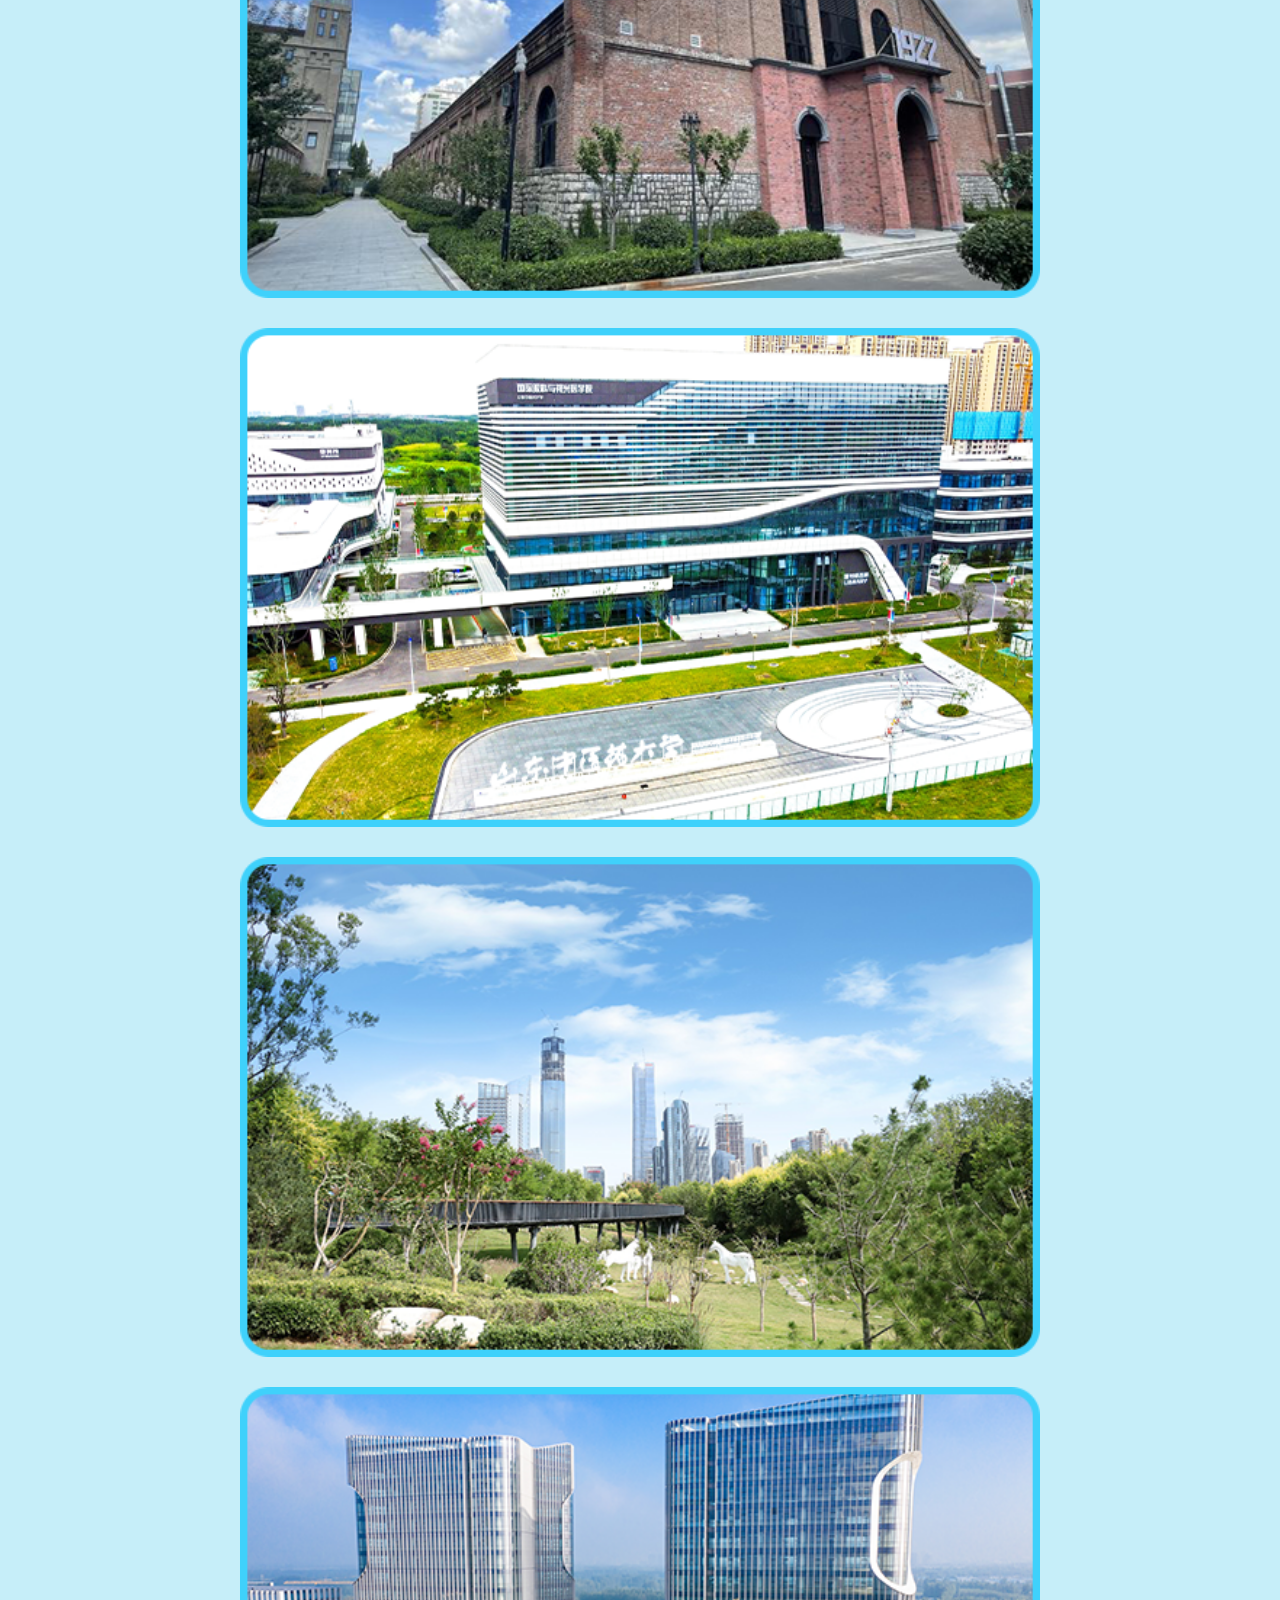
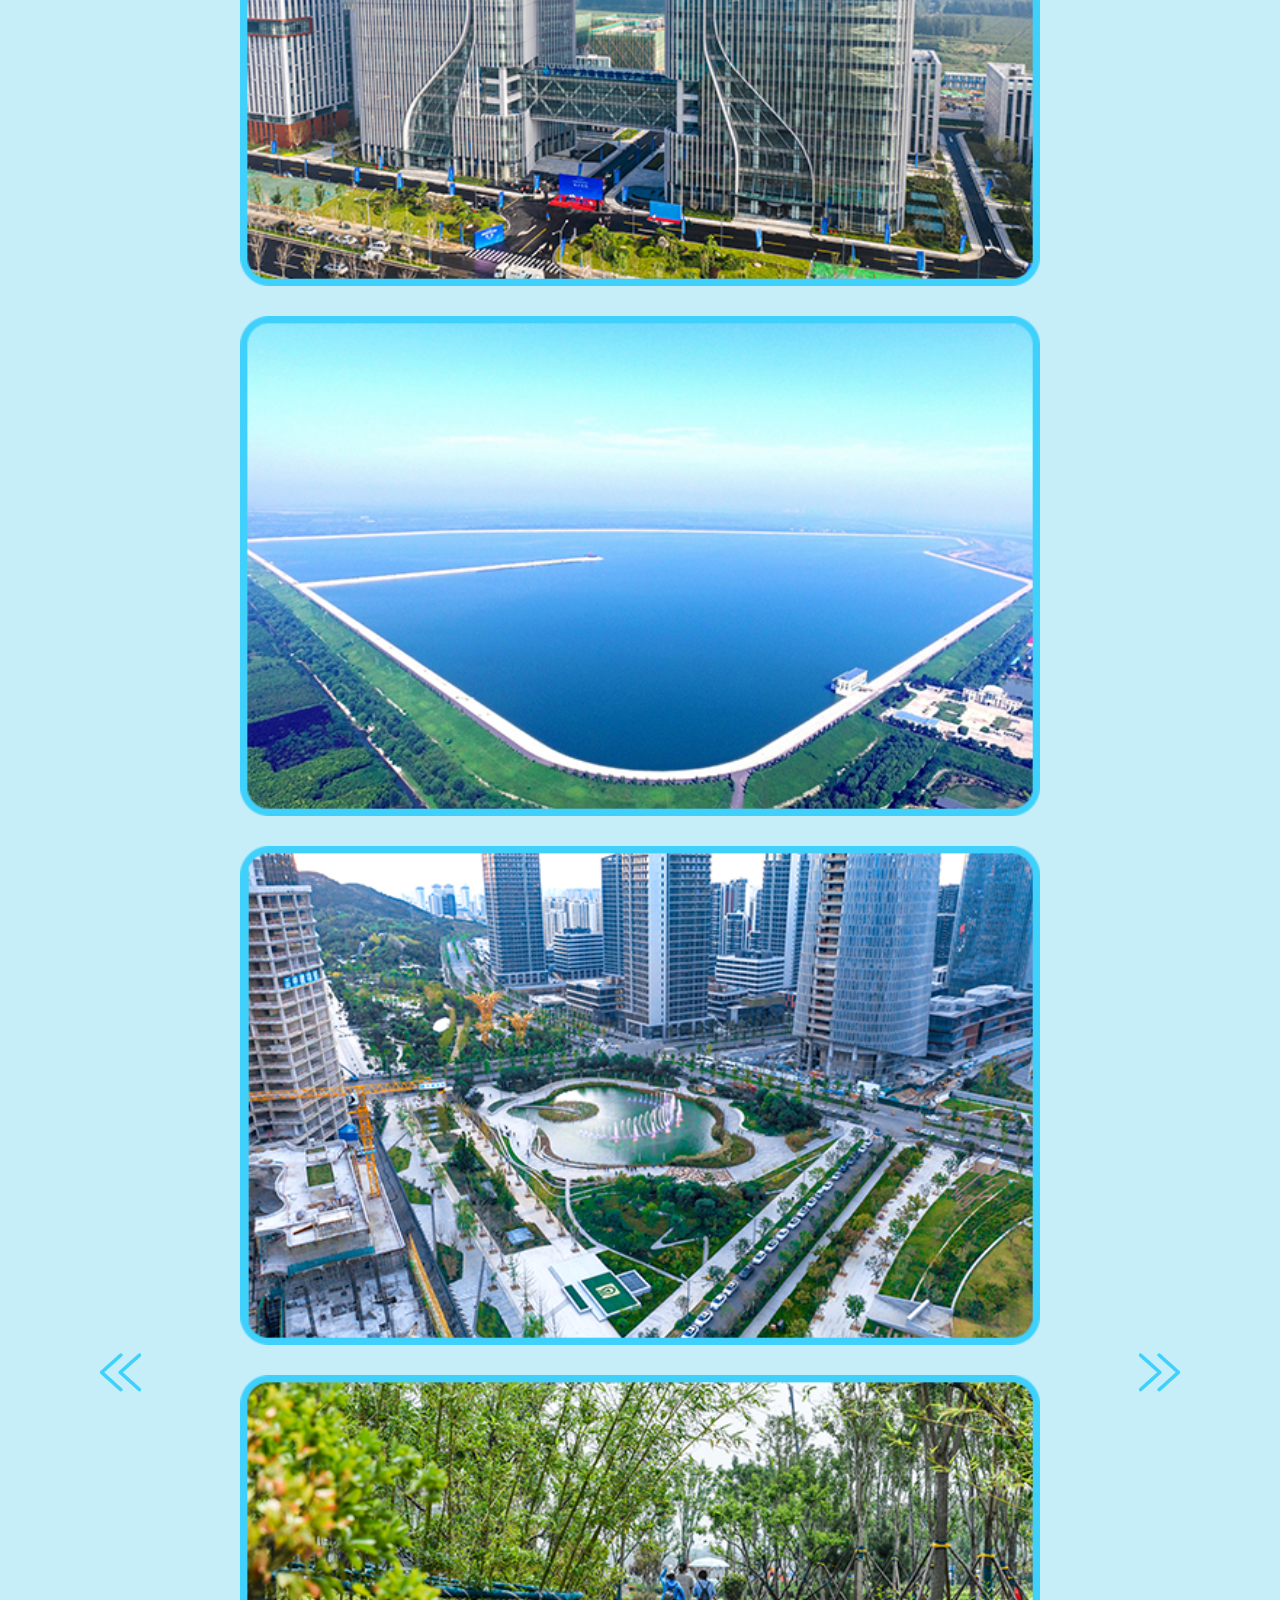
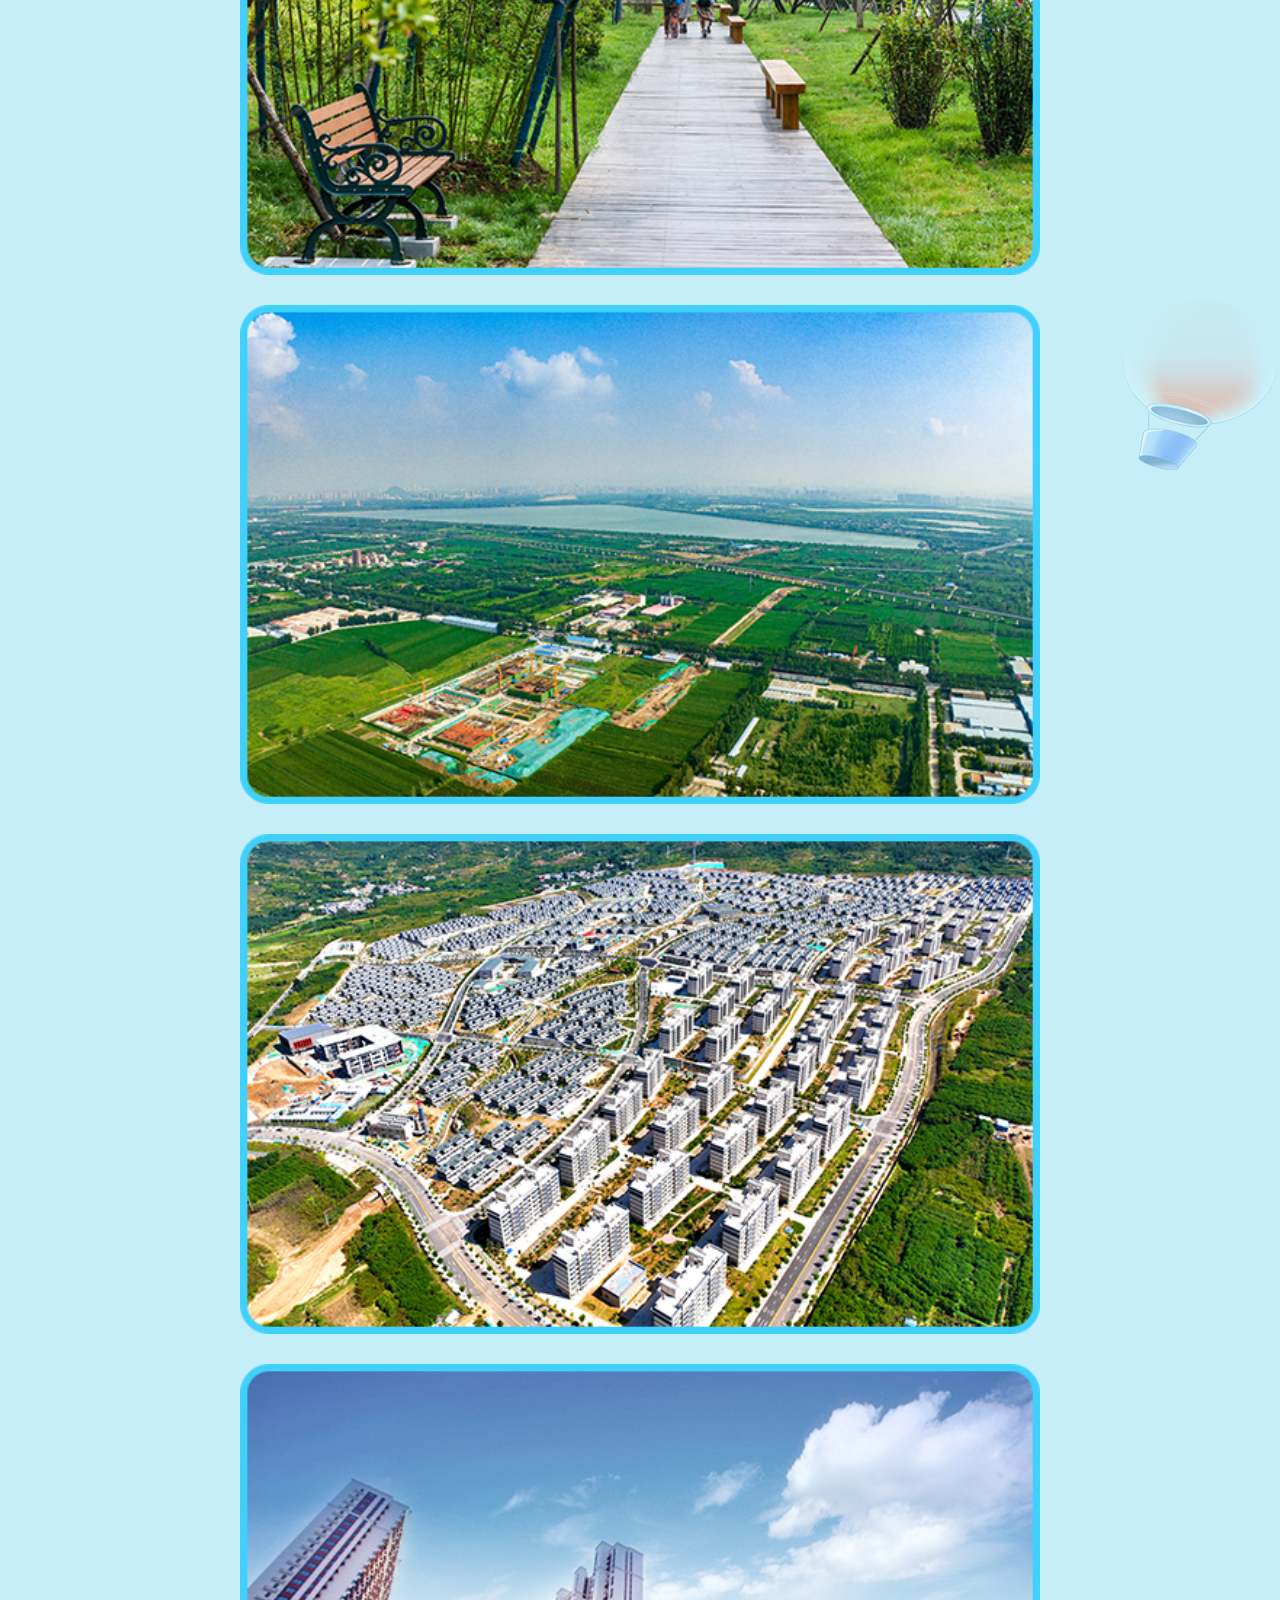
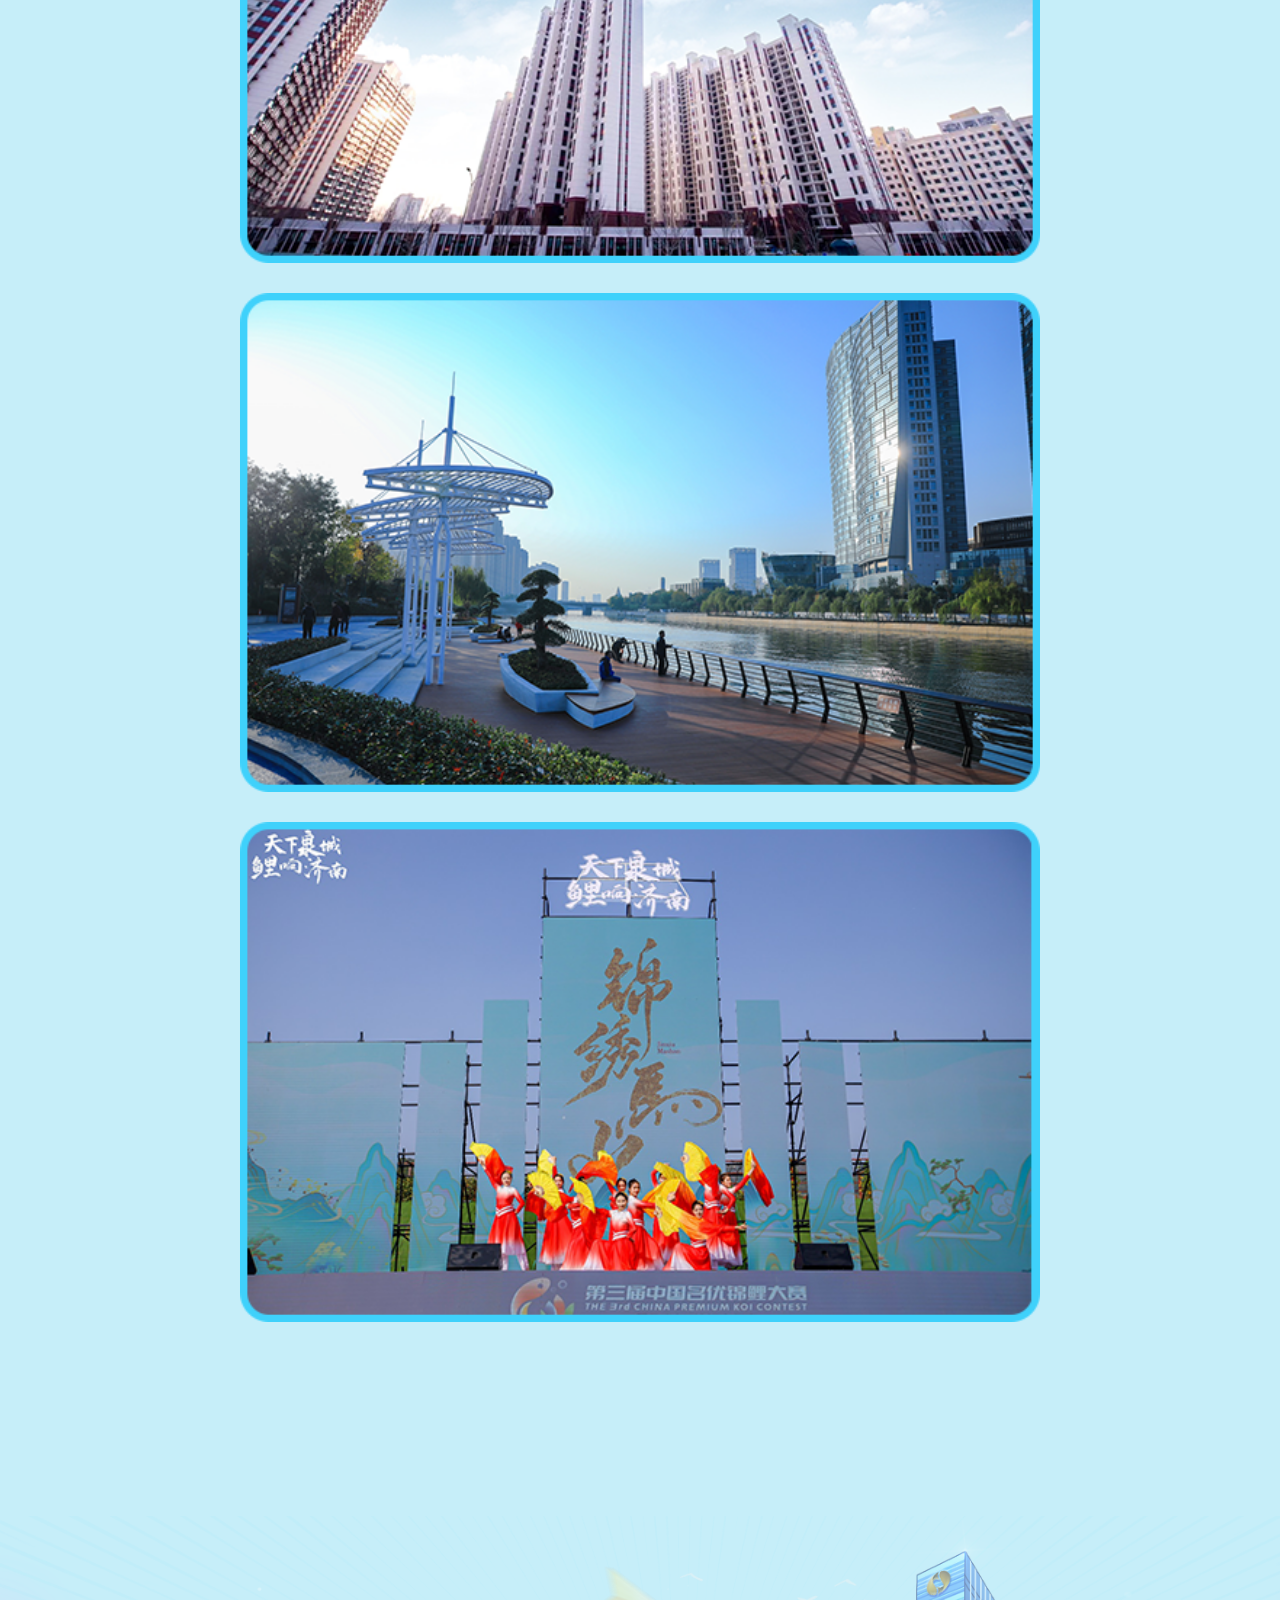
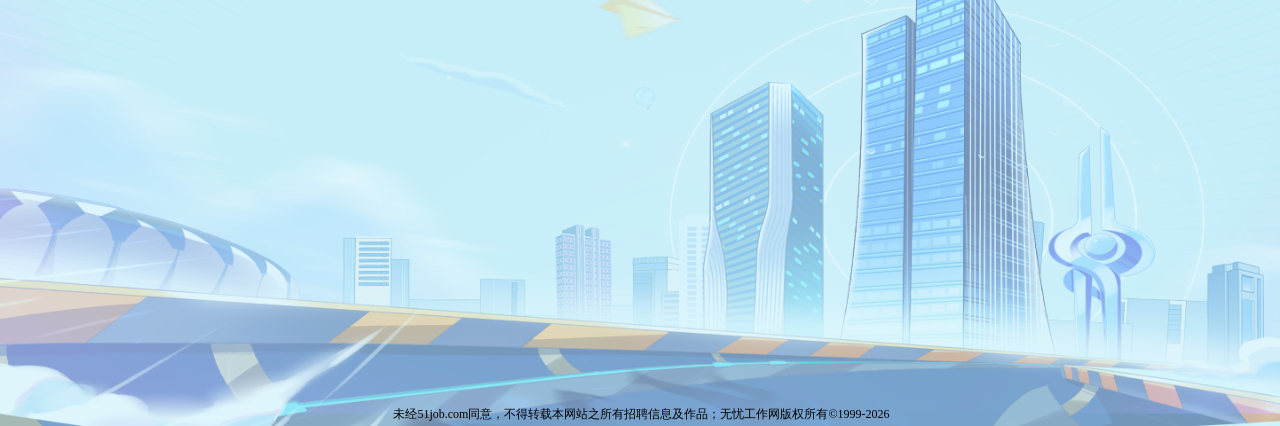
==== commit 9bfb49c8: "test" ====
--- a/about.html
+++ b/about.html
@@ -78,15 +78,15 @@
           <p>
             在深入贯彻落实黄河流域生态保护和高质量发展战略，“东强西兴南美北起中优”的城市发展新格局中，城投集团找准新定位、展现新作为，持续推动国企改革走深走实。聚力建设重点片区。高标准打造济南中央商务区、济南国际医学中心、济钢及周边片区、老商埠区、马山镇全域保护发展等重点片区建设，将规划蓝图变为发展热土。聚力打造韧性城市。按照“管好源头水，供好自来水，治好排放水，用好再生水”的工作总方针，谋划推进水务产业一体化资源整合，致力于将水务板块打造成为支柱产业和新经济增长极。聚力发展数字经济。大力实施创新驱动发展，强化“新城建”技术应用和成果积累，集团成功跻身济南市首批“新城建”产业链龙头企业，为集团高质量发展注入新动力。聚力拓展融资渠道。提升直接融资比例，多项融资产品发行利率创历史新低，资产证券化水平逐步提高，全面保障了集团整体资金需求。
           </p>
-          <!-- <p>
+          <p>
             继往开来，接续前行。城投集团将按照市委市政府赋予的新功能定位，全面贯彻落实深化国企改革的决策部署，聚焦主责主业，创新融资渠道，强化市场化运作，加快产业集群发展，努力打造成为集投融资、建设和运营管理为一体的城市园区运营商，为建设“强新优富美高”新时代社会主义现代化强省会作出新贡献。
-          </p> -->
+          </p>
         </div>
         <div class="title"><img src="./images/t2.png" alt=""></div>
         <div class="swiperbox">
           <div class="swiper">
             <div class="swiper-wrapper">
-              <div class="swiper-slide"><img src="./images/a1.png" alt=""></div>
+              <div class="swiper-slide"><img src="./images/lu/1.png" alt=""></div>
               <div class="swiper-slide"><img src="./images/lu/2.png" alt=""></div>
               <div class="swiper-slide"><img src="./images/lu/3.png" alt=""></div>
               <div class="swiper-slide"><img src="./images/lu/4.png" alt=""></div>
